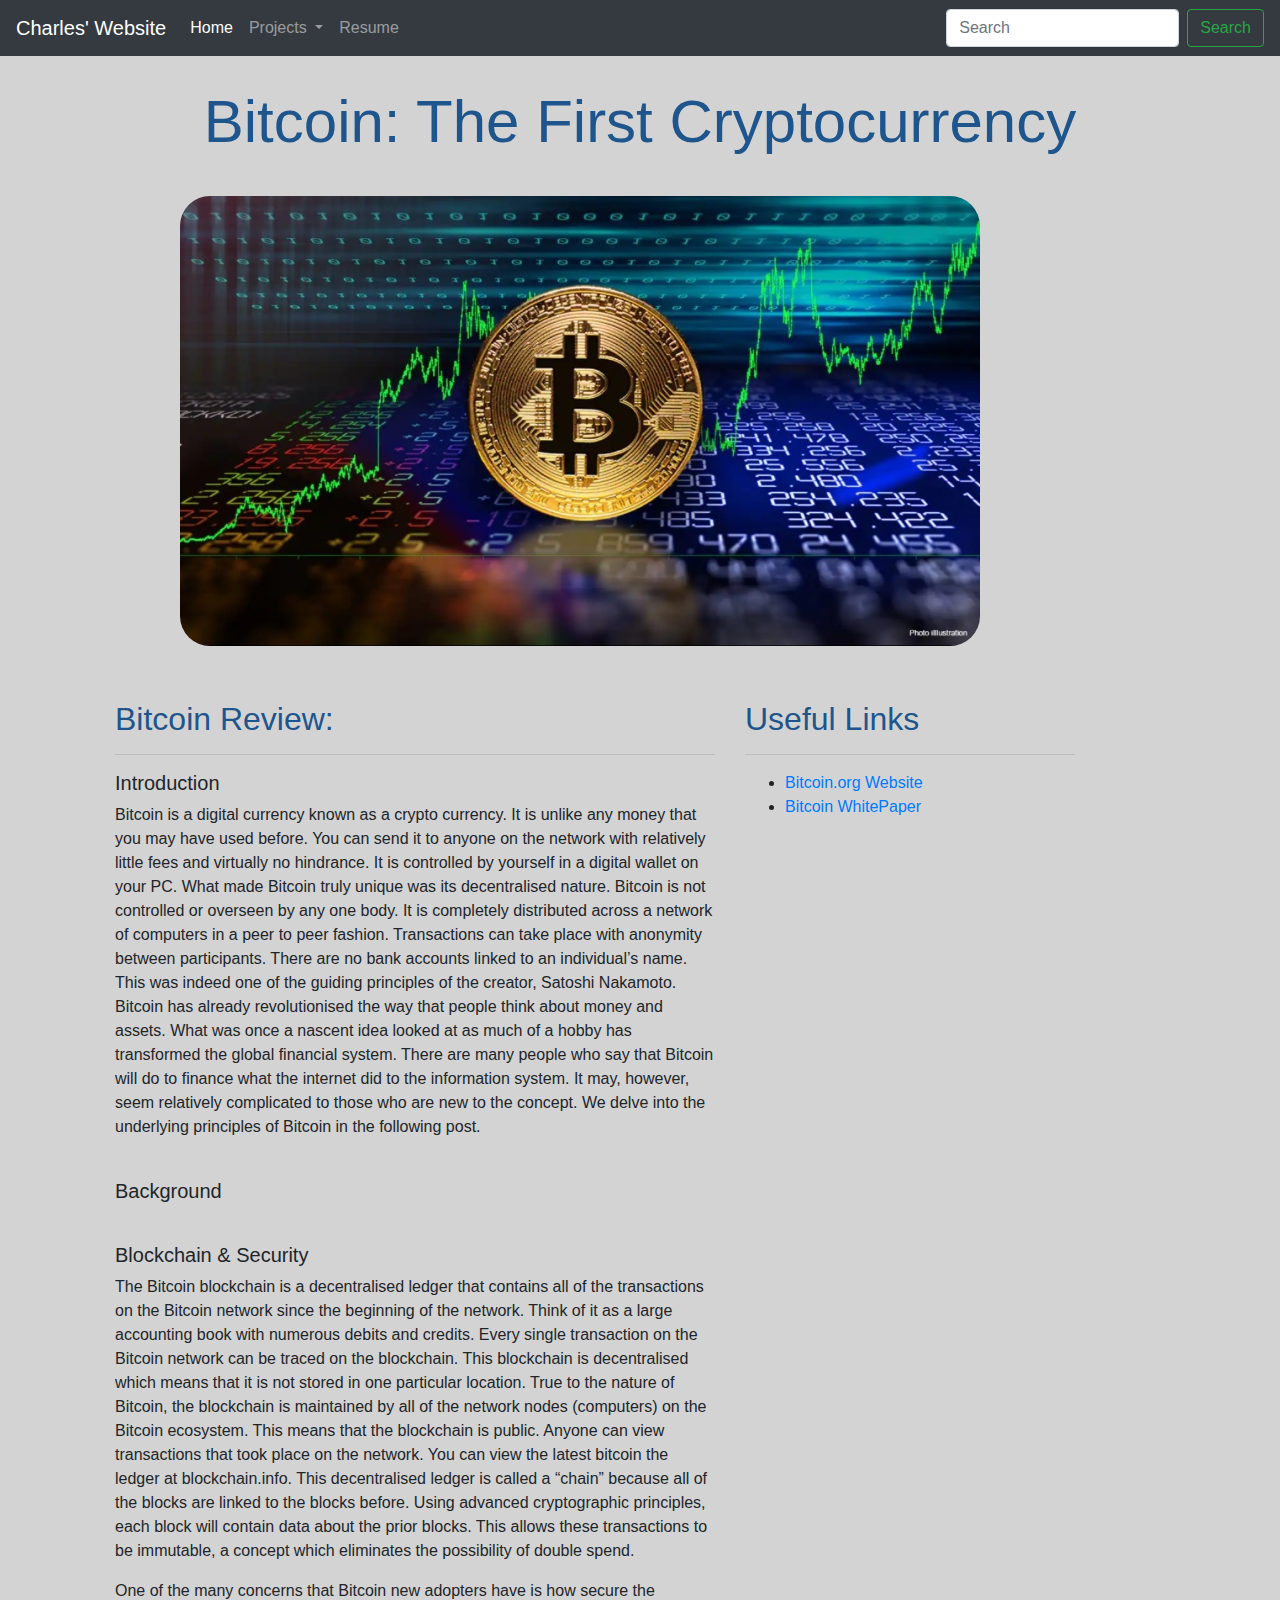
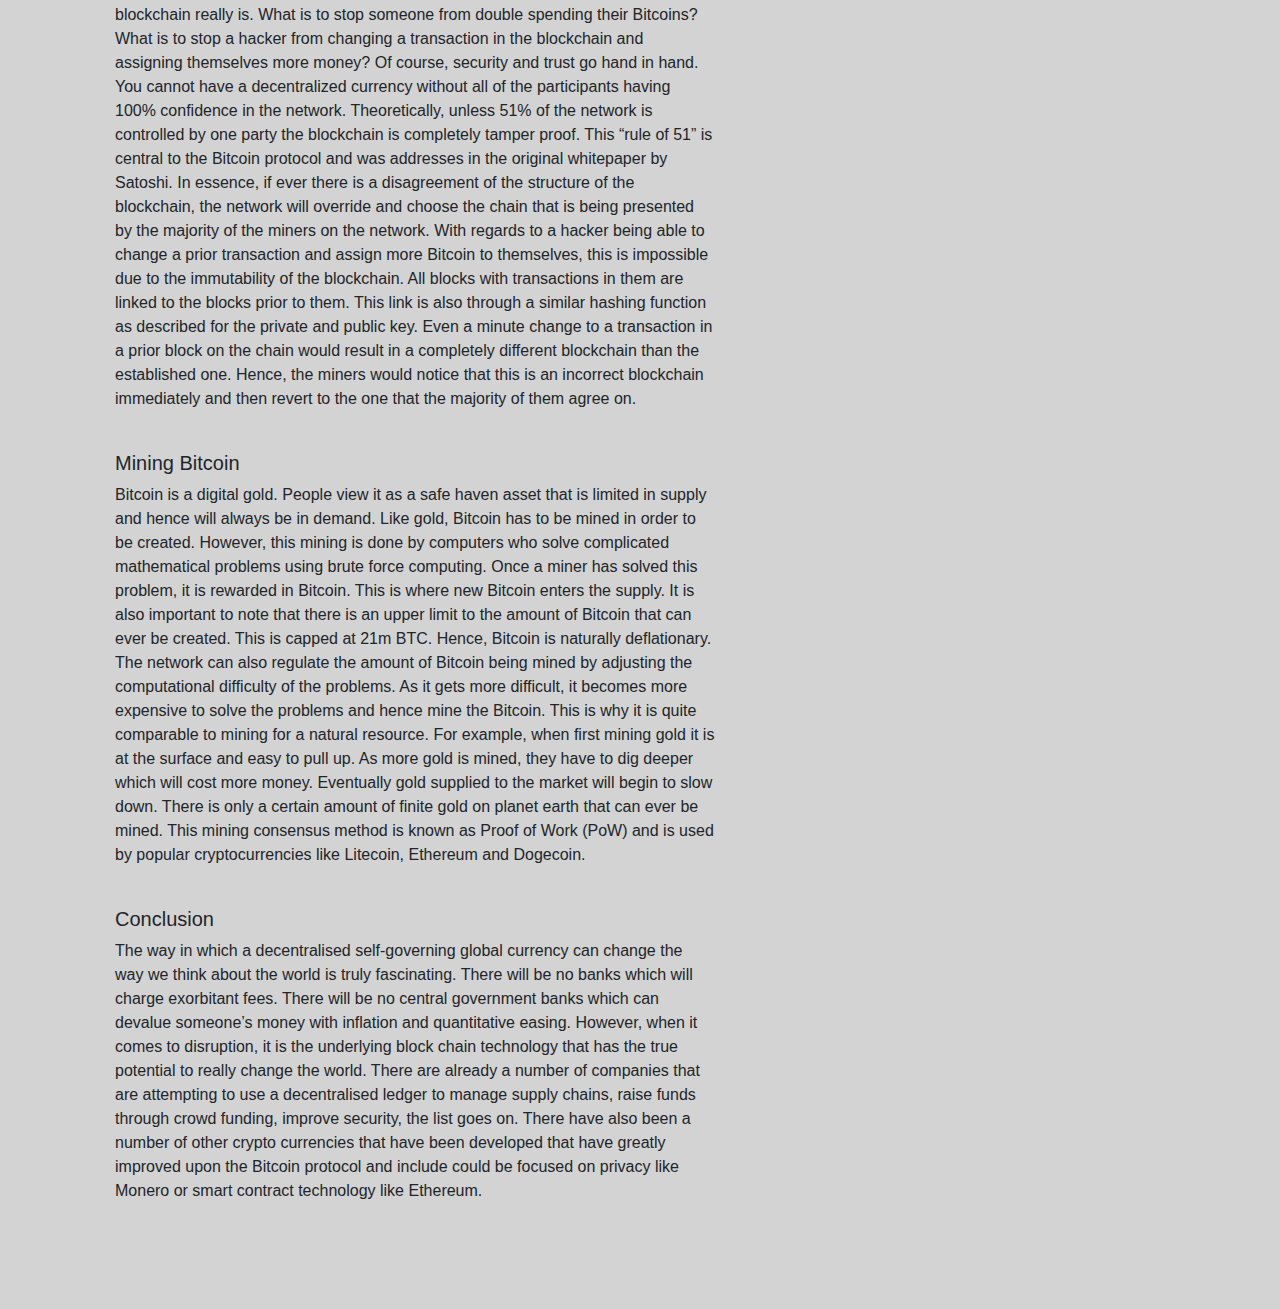
==== bitcoinanalysis.html @ 7e1b2098 "updated btc review" ====
<!--Main Page-->
<!DOCTYPE html>
<html lang = "en">
    <head>
        <title>Charles' Webpage</title>
        <link rel="stylesheet" href="https://stackpath.bootstrapcdn.com/bootstrap/4.3.1/css/bootstrap.min.css" integrity="sha384-ggOyR0iXCbMQv3Xipma34MD+dH/1fQ784/j6cY/iJTQUOhcWr7x9JvoRxT2MZw1T" crossorigin="anonymous">  <link rel="stylesheet" href="style.css">
        <meta name="viewport" content="width=device-width, initial-scale=1, shrink-to-fit=no">
        <script src="https://code.jquery.com/jquery-3.3.1.slim.min.js" integrity="sha384-q8i/X+965DzO0rT7abK41JStQIAqVgRVzpbzo5smXKp4YfRvH+8abtTE1Pi6jizo" crossorigin="anonymous"></script>
        <script src="https://cdnjs.cloudflare.com/ajax/libs/popper.js/1.14.7/umd/popper.min.js" integrity="sha384-UO2eT0CpHqdSJQ6hJty5KVphtPhzWj9WO1clHTMGa3JDZwrnQq4sF86dIHNDz0W1" crossorigin="anonymous"></script>
        <script src="https://stackpath.bootstrapcdn.com/bootstrap/4.3.1/js/bootstrap.min.js" integrity="sha384-JjSmVgyd0p3pXB1rRibZUAYoIIy6OrQ6VrjIEaFf/nJGzIxFDsf4x0xIM+B07jRM" crossorigin="anonymous"></script>
        <link rel="stylesheet" type="text/css" href="style.css">
    </head>
    <body>
        <nav class="navbar navbar-expand-lg navbar-dark bg-dark">
            <a class="navbar-brand" href="index.html">Charles' Website</a>
            <button class="navbar-toggler" type="button" data-toggle="collapse" data-target="#navbarSupportedContent" aria-controls="navbarSupportedContent" aria-expanded="false" aria-label="Toggle navigation">
              <span class="navbar-toggler-icon"></span>
            </button>      
            <div class="collapse navbar-collapse" id="navbarSupportedContent">
                <ul class="navbar-nav mr-auto">
                    <li class="nav-item active">
                        <a class="nav-link" href="index.html">Home <span class="sr-only">(current)</span></a>
                    </li>
                    <li class="nav-item dropdown">
                        <a class="nav-link dropdown-toggle" href="#" id="navbarDropdown" role="button" data-toggle="dropdown" aria-haspopup="true" aria-expanded="false">
                            Projects
                        </a>
                            <div class="dropdown-menu" aria-labelledby="navbarDropdown">
                                <a class="dropdown-item" href="#">Cryptocurrency Projects</a>
                                <div class="dropdown-item">-----------------------------------</div>
                                <a class="dropdown-item" href="bitcoinanalysis.html">Bitcoin (BTC) Review</a>
                                <a class="dropdown-item" href="ethereumanalysis.html">Ethereum (ETH) Review</a>
                                <a class="dropdown-item" href="polygonanalysis.html">Polygon (MATIC) Analysis</a>
                                <!-- <a class="dropdown-item" href="chainlinkanalysis.html">Chainlink (LINK) Review</a> -->
                                <a class="dropdown-item" href="vetanalysis.html">VeChain (VET) Review</a>
                                <a class="dropdown-item" href="ethereummining.html">Ethereum Mining How-To</a>
                                <a class="dropdown-item" href="heliumpresentation.html">Helium Network Mining Presentation</a>
                                <div class="dropdown-item">-----------------------------------</div>
                                <div class="dropdown-divider"></div>
                                <a class="dropdown-item" href="#">Data Analytics Projects</a>
                                <div class="dropdown-item">-----------------------------------</div>
                                <a class="dropdown-item" href="https://charlespbiggar.github.io/Weather_Web_Visualization_Dashboard/index.html">Weather Dashboard</a>
                                <a class="dropdown-item" href="#"> Pymaceuticals Dashboard</a>
                                <div class="dropdown-item">-----------------------------------</div>
                                <div class="dropdown-divider"></div>
                                <a class="dropdown-item" href="#">More coming soon!</a>
                            </div>
                    </li>
                    <li class="nav-item">
                        <a class="nav-link" href="resume.html">Resume</a>
                    </li>
                    <li class="nav-item">
                        <!-- <a class="nav-link disabled" href="#" tabindex="-1" aria-disabled="true">Still a work in progress!</a> -->
                    </li>
                </ul>
                <form class="form-inline my-2 my-lg-0">
                    <input class="form-control mr-sm-2" type="search" placeholder="Search" aria-label="Search">
                    <button class="btn btn-outline-success my-2 my-sm-0" type="submit">Search</button>
                </form>
            </div>
        </nav>
        <div class="container">
            <div class="row">
                <div class="col-12">
                    <h1>Bitcoin: The First Cryptocurrency</h1>
                </div>
            </div>
            <div class="row justify-content-center">
                <div class="col-lg-10">
                    <img class = "photo1" src="images/Bitcoin.jpg" alt="Image of CryptoCurrency" width='800' height='450'>
                </div>
            </div>
            <br/>
            <div class="row content">
                <div class="about-me col-lg-7">
                    <h2>Bitcoin Review:</h2>
                    <hr>
                    <h5>Introduction</h5>
                    <p>
                        Bitcoin is a digital currency known as a crypto currency. It is unlike any money that you may have used before. You can send it to anyone on the 
                        network with relatively little fees and virtually no hindrance. It is controlled by yourself in a digital wallet on your PC. What made Bitcoin 
                        truly unique was its decentralised nature. Bitcoin is not controlled or overseen by any one body. It is completely distributed across a network 
                        of computers in a peer to peer fashion. Transactions can take place with anonymity between participants. There are no bank accounts linked to an 
                        individual’s name. This was indeed one of the guiding principles of the creator, Satoshi Nakamoto. Bitcoin has already revolutionised the way that 
                        people think about money and assets. What was once a nascent idea looked at as much of a hobby has transformed the global financial system. There 
                        are many people who say that Bitcoin will do to finance what the internet did to the information system. It may, however, seem relatively complicated 
                        to those who are new to the concept. We delve into the underlying principles of Bitcoin in the following post. 
                    </p>
                    <br/>
                    <h5>Background</h5>
                    <p>
                       
                    </p>
                    <br/>
                    <h5>Blockchain & Security</h5>
                    <p>
                        The Bitcoin blockchain is a decentralised ledger that contains all of the transactions on the Bitcoin network since the beginning of the network. Think of it 
                        as a large accounting book with numerous debits and credits. Every single transaction on the Bitcoin network can be traced on the blockchain. This blockchain is 
                        decentralised which means that it is not stored in one particular location. True to the nature of Bitcoin, the blockchain is maintained by all of the network nodes 
                        (computers) on the Bitcoin ecosystem. This means that the blockchain is public. Anyone can view transactions that took place on the network. You can view the latest 
                        bitcoin the ledger at blockchain.info. This decentralised ledger is called a “chain” because all of the blocks are linked to the blocks before. Using advanced 
                        cryptographic principles, each block will contain data about the prior blocks. This allows these transactions to be immutable, a concept which eliminates the 
                        possibility of double spend. 
                    </p>
                    <p>
                        One of the many concerns that Bitcoin new adopters have is how secure the blockchain really is. What is to stop someone from double spending their Bitcoins? What 
                        is to stop a hacker from changing a transaction in the blockchain and assigning themselves more money? Of course, security and trust go hand in hand. You cannot 
                        have a decentralized currency without all of the participants having 100% confidence in the network. Theoretically, unless 51% of the network is controlled by one 
                        party the blockchain is completely tamper proof. This “rule of 51” is central to the Bitcoin protocol and was addresses in the original whitepaper by Satoshi. In 
                        essence, if ever there is a disagreement of the structure of the blockchain, the network will override and choose the chain that is being presented by the majority 
                        of the miners on the network. With regards to a hacker being able to change a prior transaction and assign more Bitcoin to themselves, this is impossible due to the 
                        immutability of the blockchain. All blocks with transactions in them are linked to the blocks prior to them. This link is also through a similar hashing function as 
                        described for the private and public key. Even a minute change to a transaction in a prior block on the chain would result in a completely different blockchain than 
                        the established one. Hence, the miners would notice that this is an incorrect blockchain immediately and then revert to the one that the majority of them agree on.
                    </p>
                    <br/>
                    <h5>Mining Bitcoin</h5>
                    <p>
                        Bitcoin is a digital gold. People view it as a safe haven asset that is limited in supply and hence will always be in demand. Like gold, Bitcoin has to be mined in 
                        order to be created. However, this mining is done by computers who solve complicated mathematical problems using brute force computing. Once a miner has solved this 
                        problem, it is rewarded in Bitcoin. This is where new Bitcoin enters the supply. It is also important to note that there is an upper limit to the amount of Bitcoin 
                        that can ever be created. This is capped at 21m BTC. Hence, Bitcoin is naturally deflationary. The network can also regulate the amount of Bitcoin being mined by 
                        adjusting the computational difficulty of the problems. As it gets more difficult, it becomes more expensive to solve the problems and hence mine the Bitcoin. This 
                        is why it is quite comparable to mining for a natural resource. For example, when first mining gold it is at the surface and easy to pull up. As more gold is mined, 
                        they have to dig deeper which will cost more money. Eventually gold supplied to the market will begin to slow down. There is only a certain amount of finite gold on 
                        planet earth that can ever be mined. This mining consensus method is known as Proof of Work (PoW) and is used by popular cryptocurrencies like Litecoin, Ethereum and Dogecoin. 
                    </p>
                    <br/>
                    <h5>Conclusion</h5>
                    <p>
                        The way in which a decentralised self-governing global currency can change the way we think about the world is truly fascinating. There will be no banks 
                        which will charge exorbitant fees. There will be no central government banks which can devalue someone’s money with inflation and quantitative easing. 
                        However, when it comes to disruption, it is the underlying block chain technology that has the true potential to really change the world. There are already 
                        a number of companies that are attempting to use a decentralised ledger to manage supply chains, raise funds through crowd funding, improve security, the 
                        list goes on. There have also been a number of other crypto currencies that have been developed that have greatly improved upon the Bitcoin protocol and 
                        include could be focused on privacy like Monero or smart contract technology like Ethereum.
                    </p>
                </div>
                <div class="links col-lg-4">
                    <h2>Useful Links</h2>
                    <hr>
                    <ul>
                        <li><a href="https://bitcoin.org/en/" target="_blank">Bitcoin.org Website</a></li>
                        <li><a href="https://bitcoin.org/en/bitcoin-paper" target="_blank">Bitcoin WhitePaper</a></li>
                    </ul>
                </div>
            </div>
        </div>  
    </body>
</html>
---- style.css ----
/*External CSS Stylesheet
*/

body {
    background-color: lightgray;
}

h1 {
    font-size: 60px;
    text-align: center;
    /* text-decoration: underline; */
    background-color: lightgray;
    color: #1e558d;
    padding-top: 30px;
    padding-bottom: 30px;
    border-radius: 20px;
}
h2 {
    color: #1e558d; 
}

h3 {
    font-size: 60px;
    text-align: center;
    /* text-decoration: underline; */
    background-color: lightgray;
    color: #1e558d;
    padding-top: 30px;
    padding-bottom: 30px;
    border-radius: 20px;
}

.content {
    background-color: lightgray;
    padding-top: 30px;
    padding-bottom: 30px;
    padding-left: 30px;
    padding-right: 30px;
    border-radius: 30px;
    margin-bottom: 60px;
}

.photo1 {
    border-radius: 30px;
    border-color: lightgray;
}
---- style.css ----
/*External CSS Stylesheet
*/

body {
    background-color: lightgray;
}

h1 {
    font-size: 60px;
    text-align: center;
    /* text-decoration: underline; */
    background-color: lightgray;
    color: #1e558d;
    padding-top: 30px;
    padding-bottom: 30px;
    border-radius: 20px;
}
h2 {
    color: #1e558d; 
}

h3 {
    font-size: 60px;
    text-align: center;
    /* text-decoration: underline; */
    background-color: lightgray;
    color: #1e558d;
    padding-top: 30px;
    padding-bottom: 30px;
    border-radius: 20px;
}

.content {
    background-color: lightgray;
    padding-top: 30px;
    padding-bottom: 30px;
    padding-left: 30px;
    padding-right: 30px;
    border-radius: 30px;
    margin-bottom: 60px;
}

.photo1 {
    border-radius: 30px;
    border-color: lightgray;
}
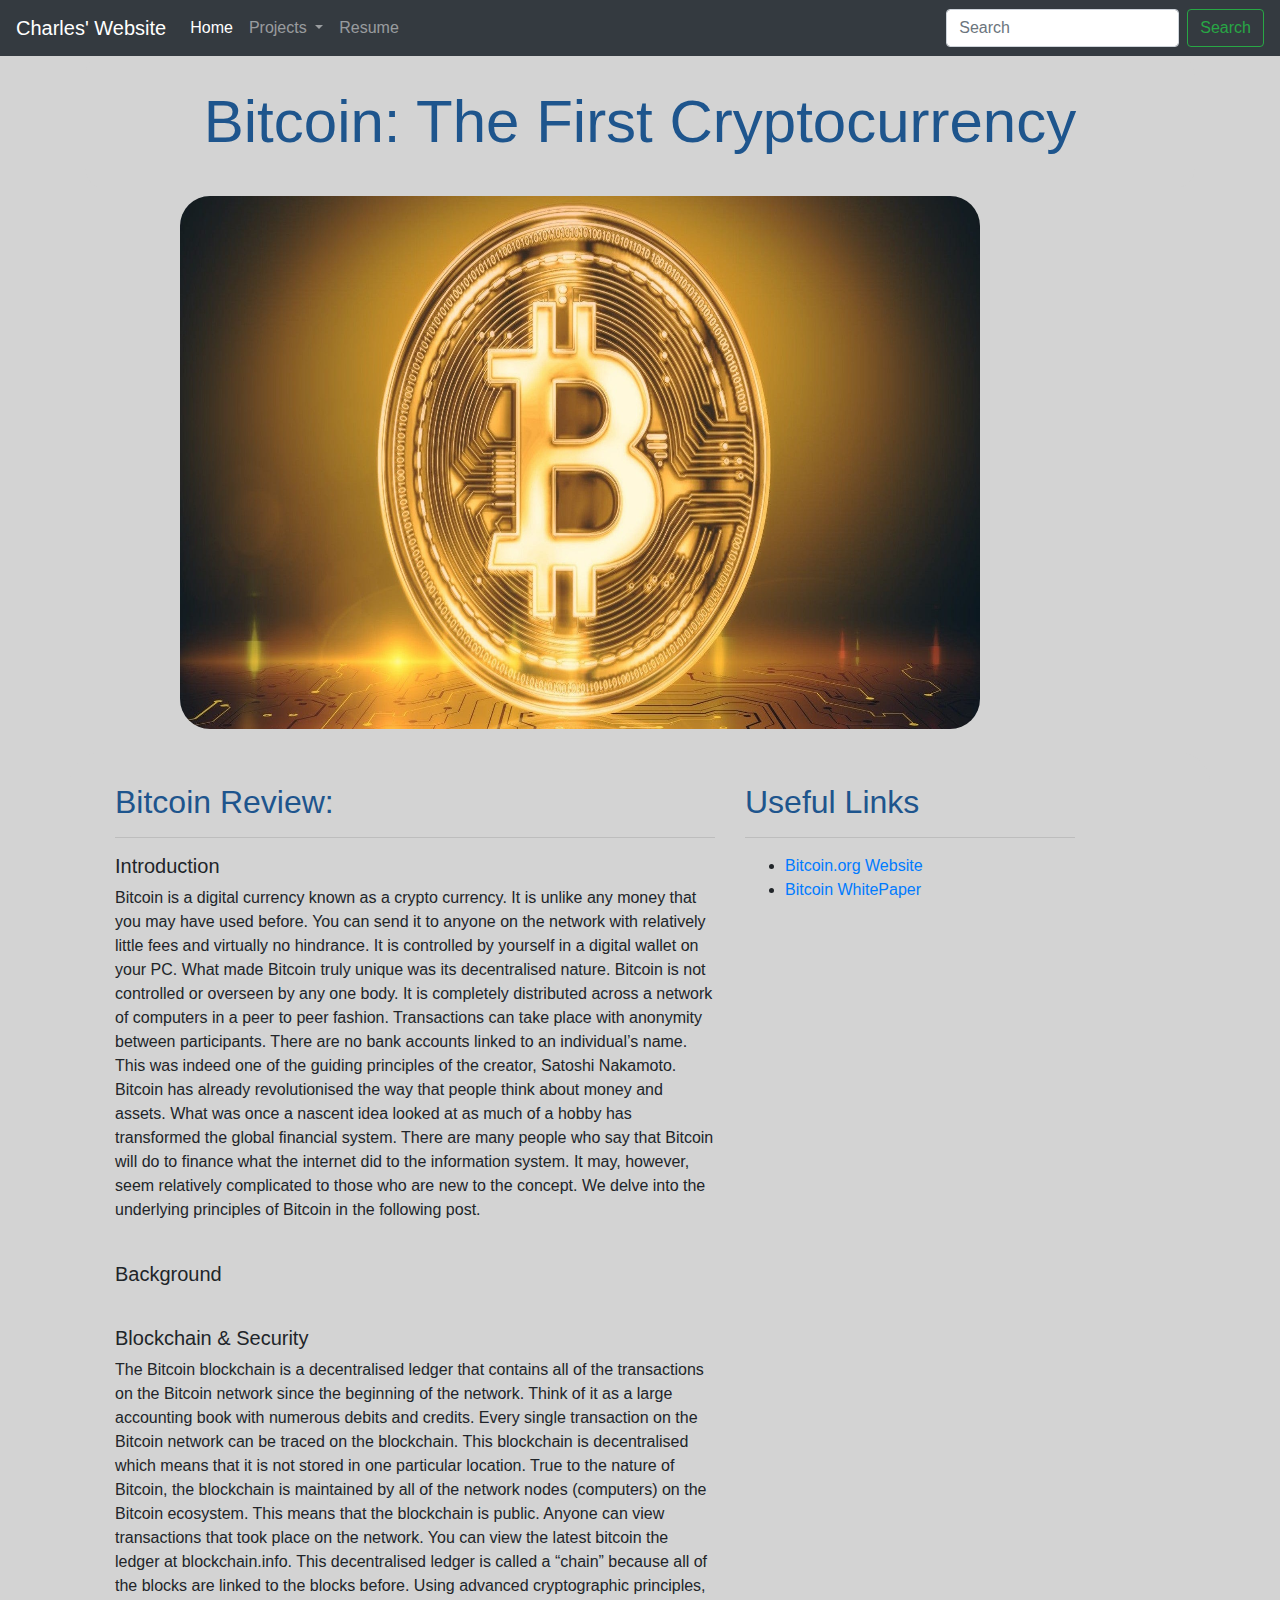
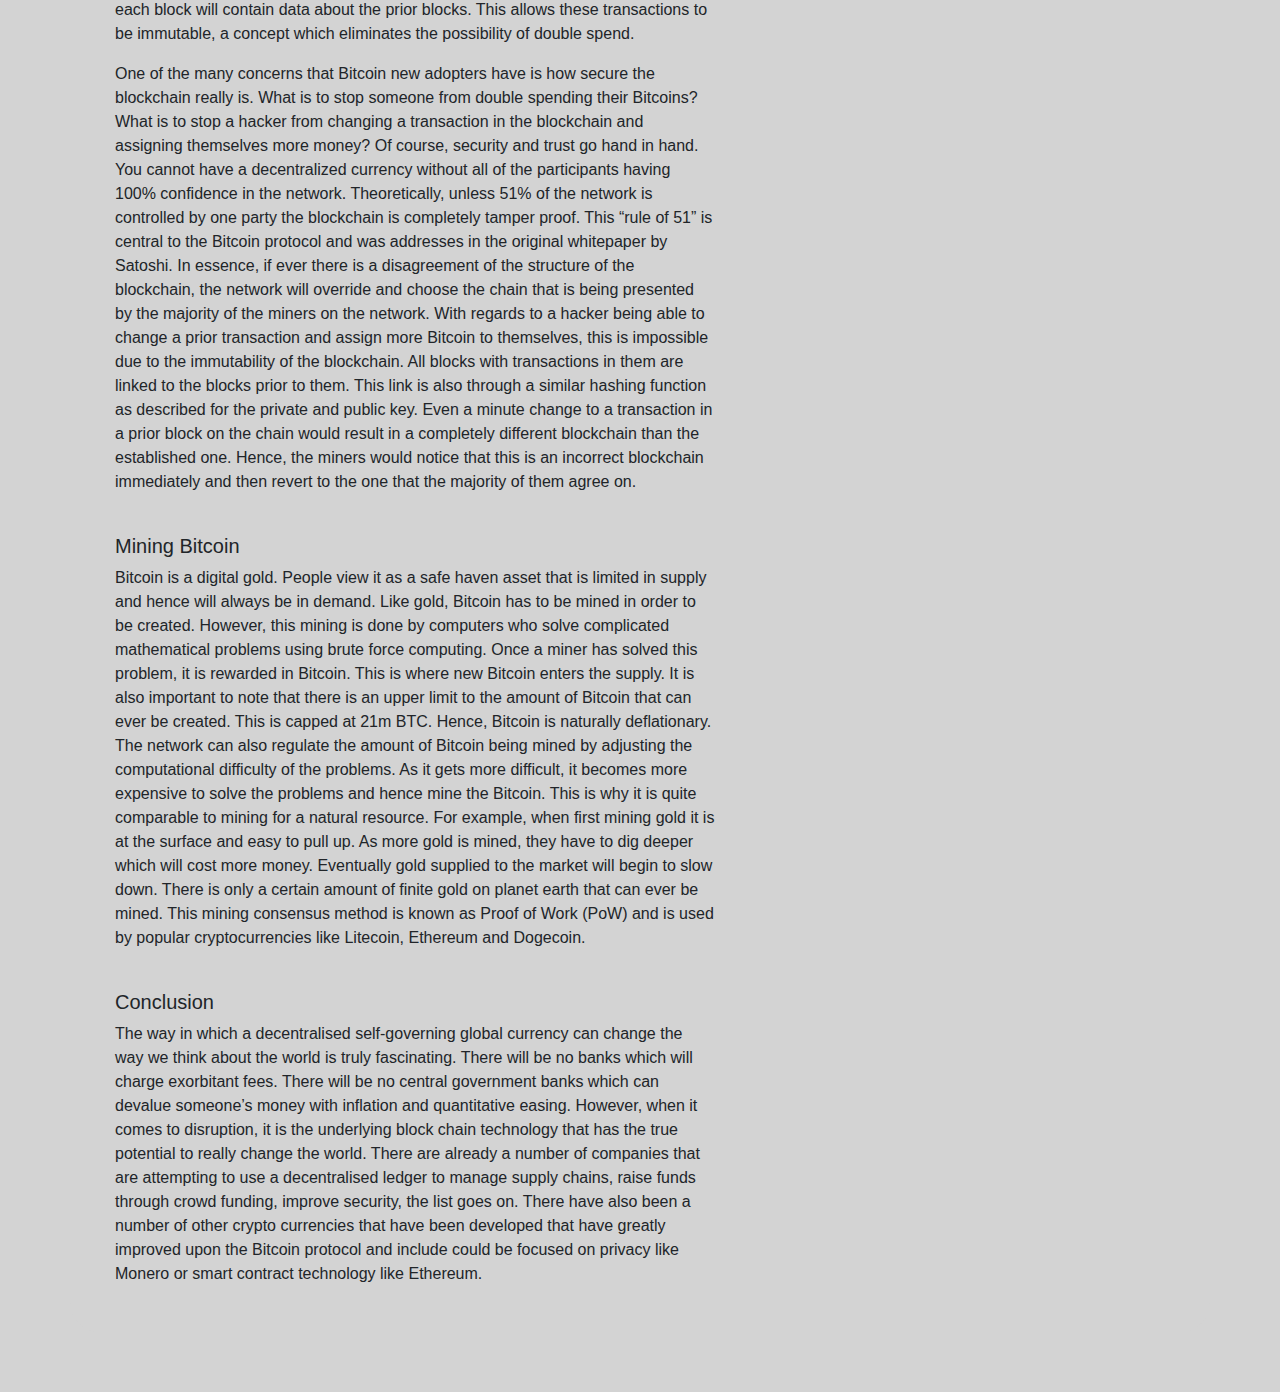
==== commit 82674782: "updating btc image and scale" ====
--- a/bitcoinanalysis.html
+++ b/bitcoinanalysis.html
@@ -67,7 +67,7 @@
             </div>
             <div class="row justify-content-center">
                 <div class="col-lg-10">
-                    <img class = "photo1" src="images/Bitcoin.jpg" alt="Image of CryptoCurrency" width='800' height='450'>
+                    <img class = "photo1" src="images/bitcoin1.jpg" alt="Image of CryptoCurrency" width='800' height='533'>
                 </div>
             </div>
             <br/>
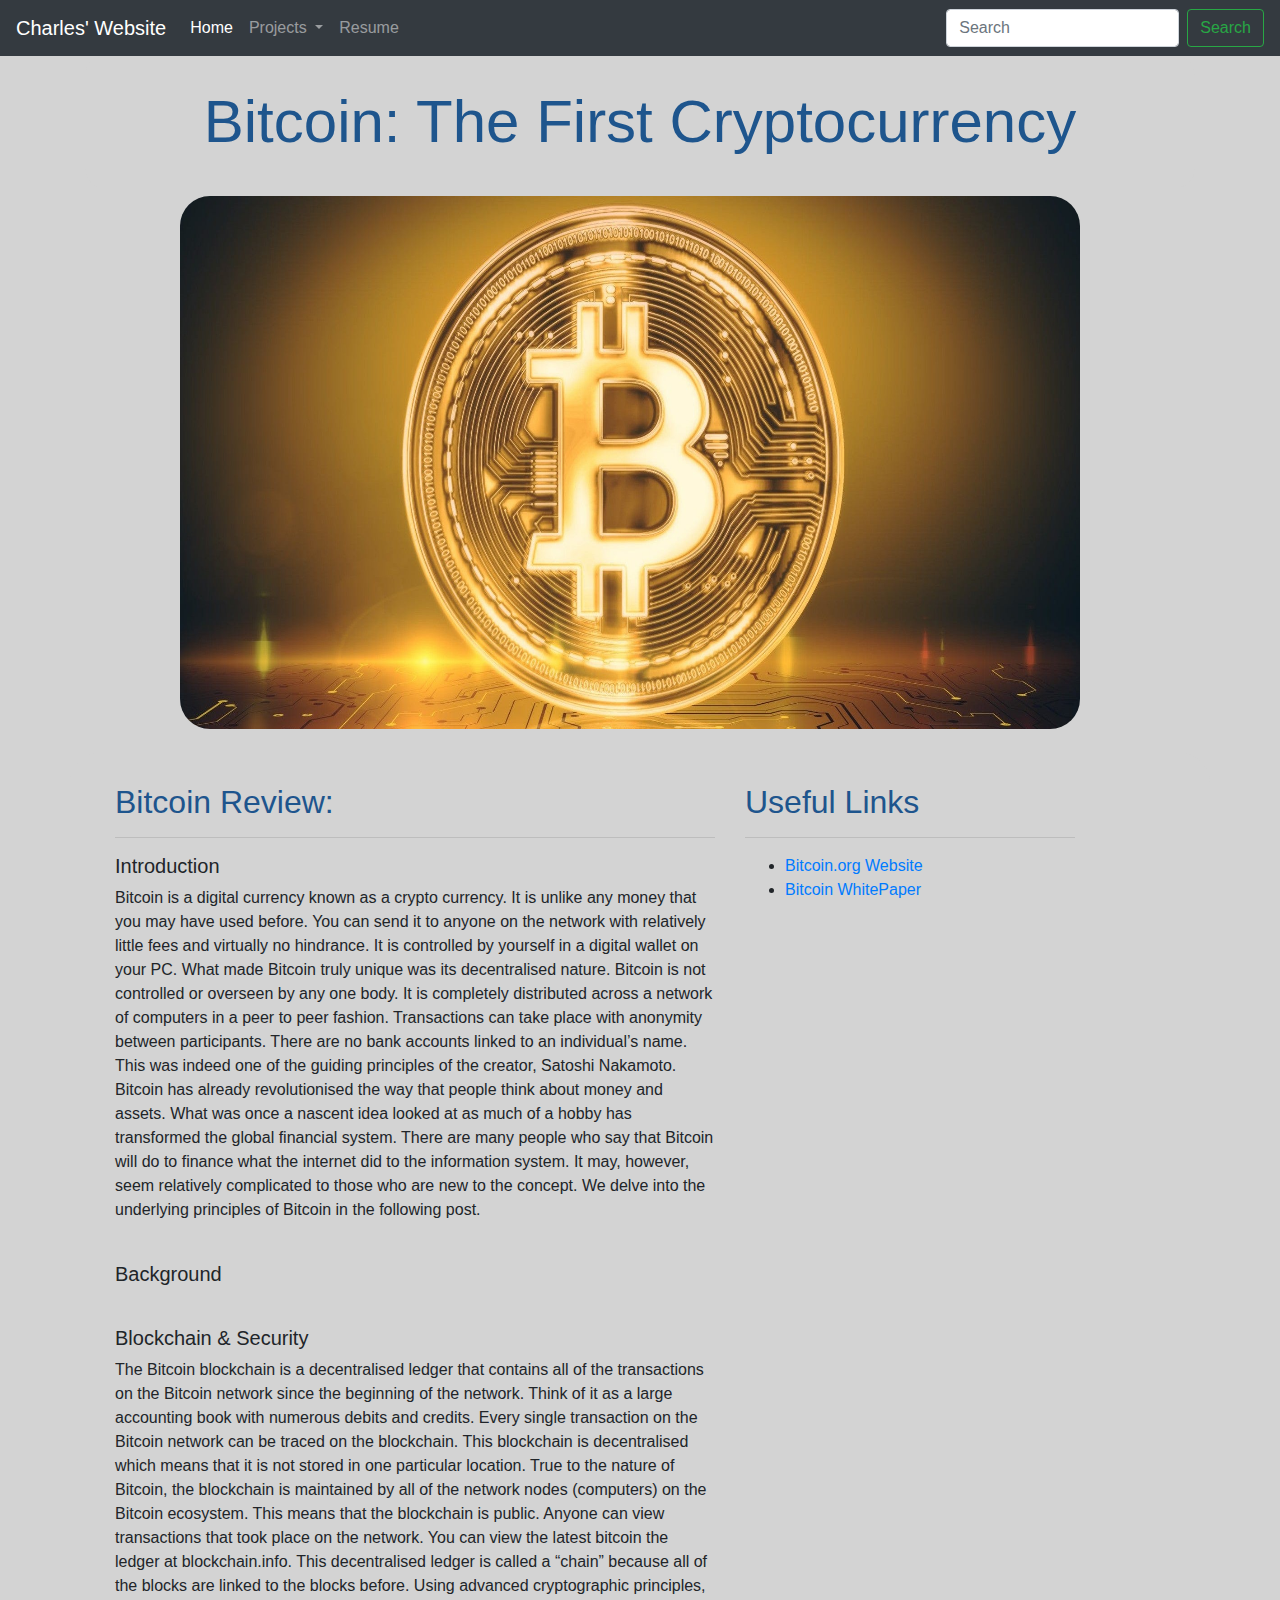
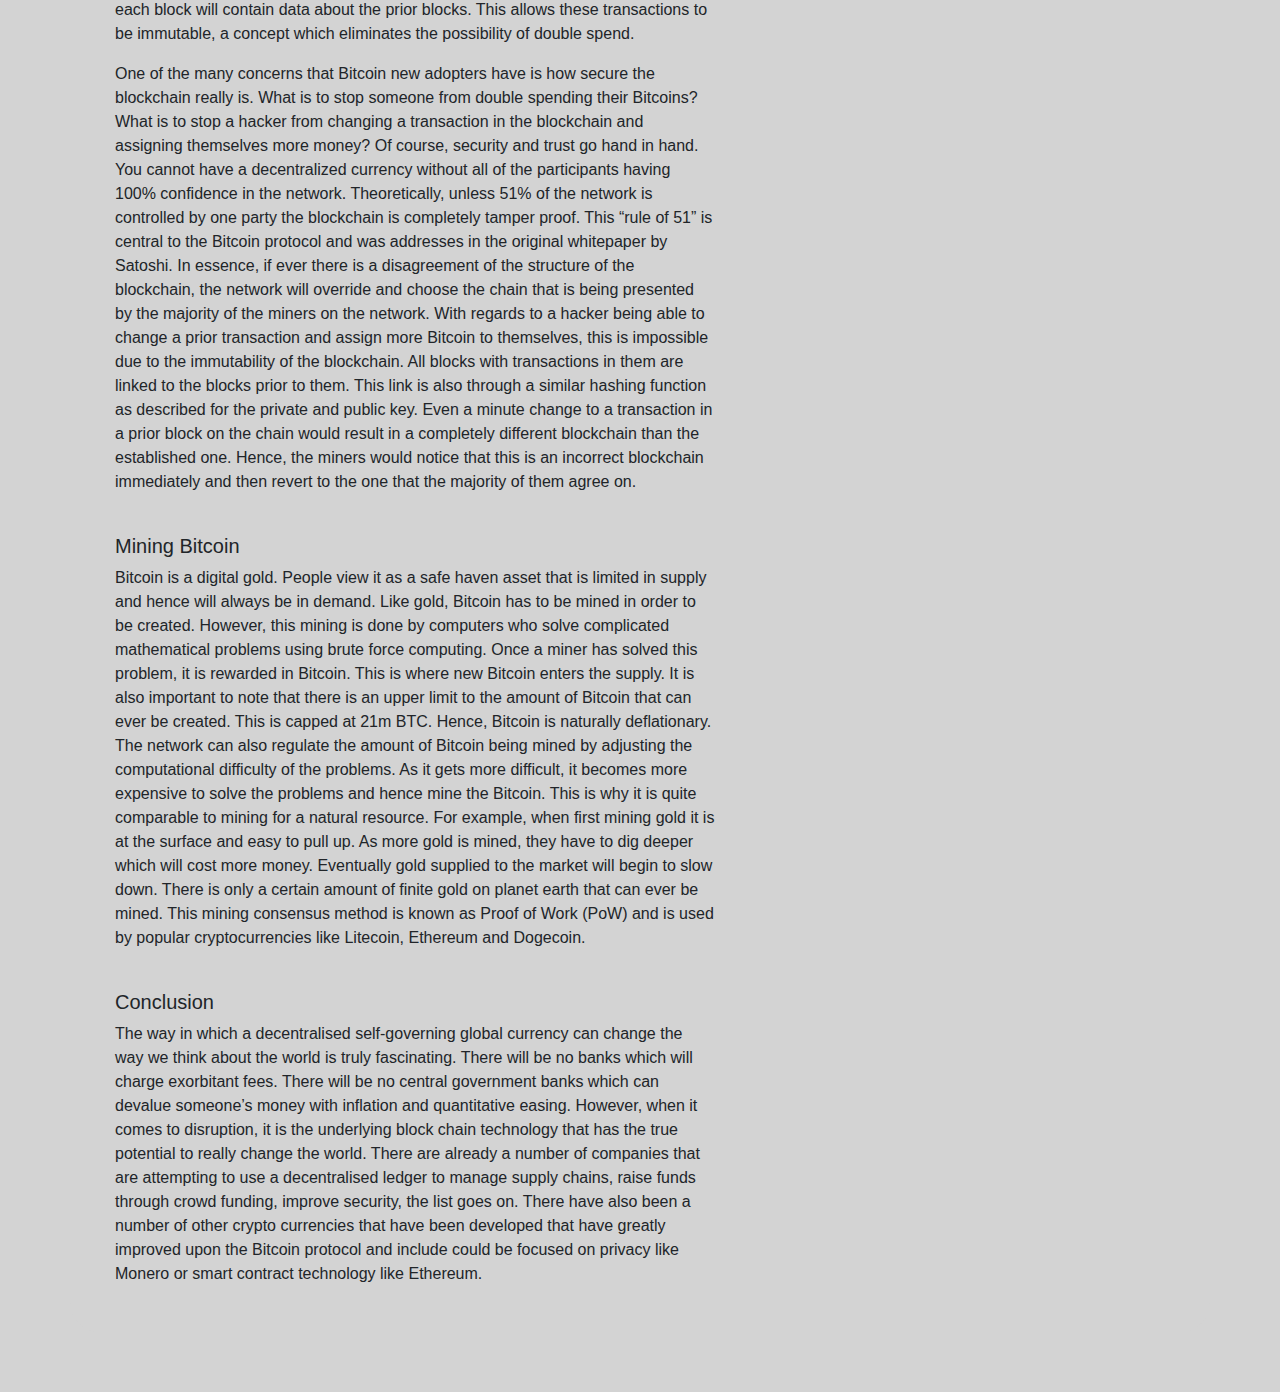
==== commit e6acebb9: "resize image" ====
--- a/bitcoinanalysis.html
+++ b/bitcoinanalysis.html
@@ -67,7 +67,7 @@
             </div>
             <div class="row justify-content-center">
                 <div class="col-lg-10">
-                    <img class = "photo1" src="images/bitcoin1.jpg" alt="Image of CryptoCurrency" width='800' height='533'>
+                    <img class = "photo1" src="images/bitcoin1.jpg" alt="Image of CryptoCurrency" width='900' height='533'>
                 </div>
             </div>
             <br/>
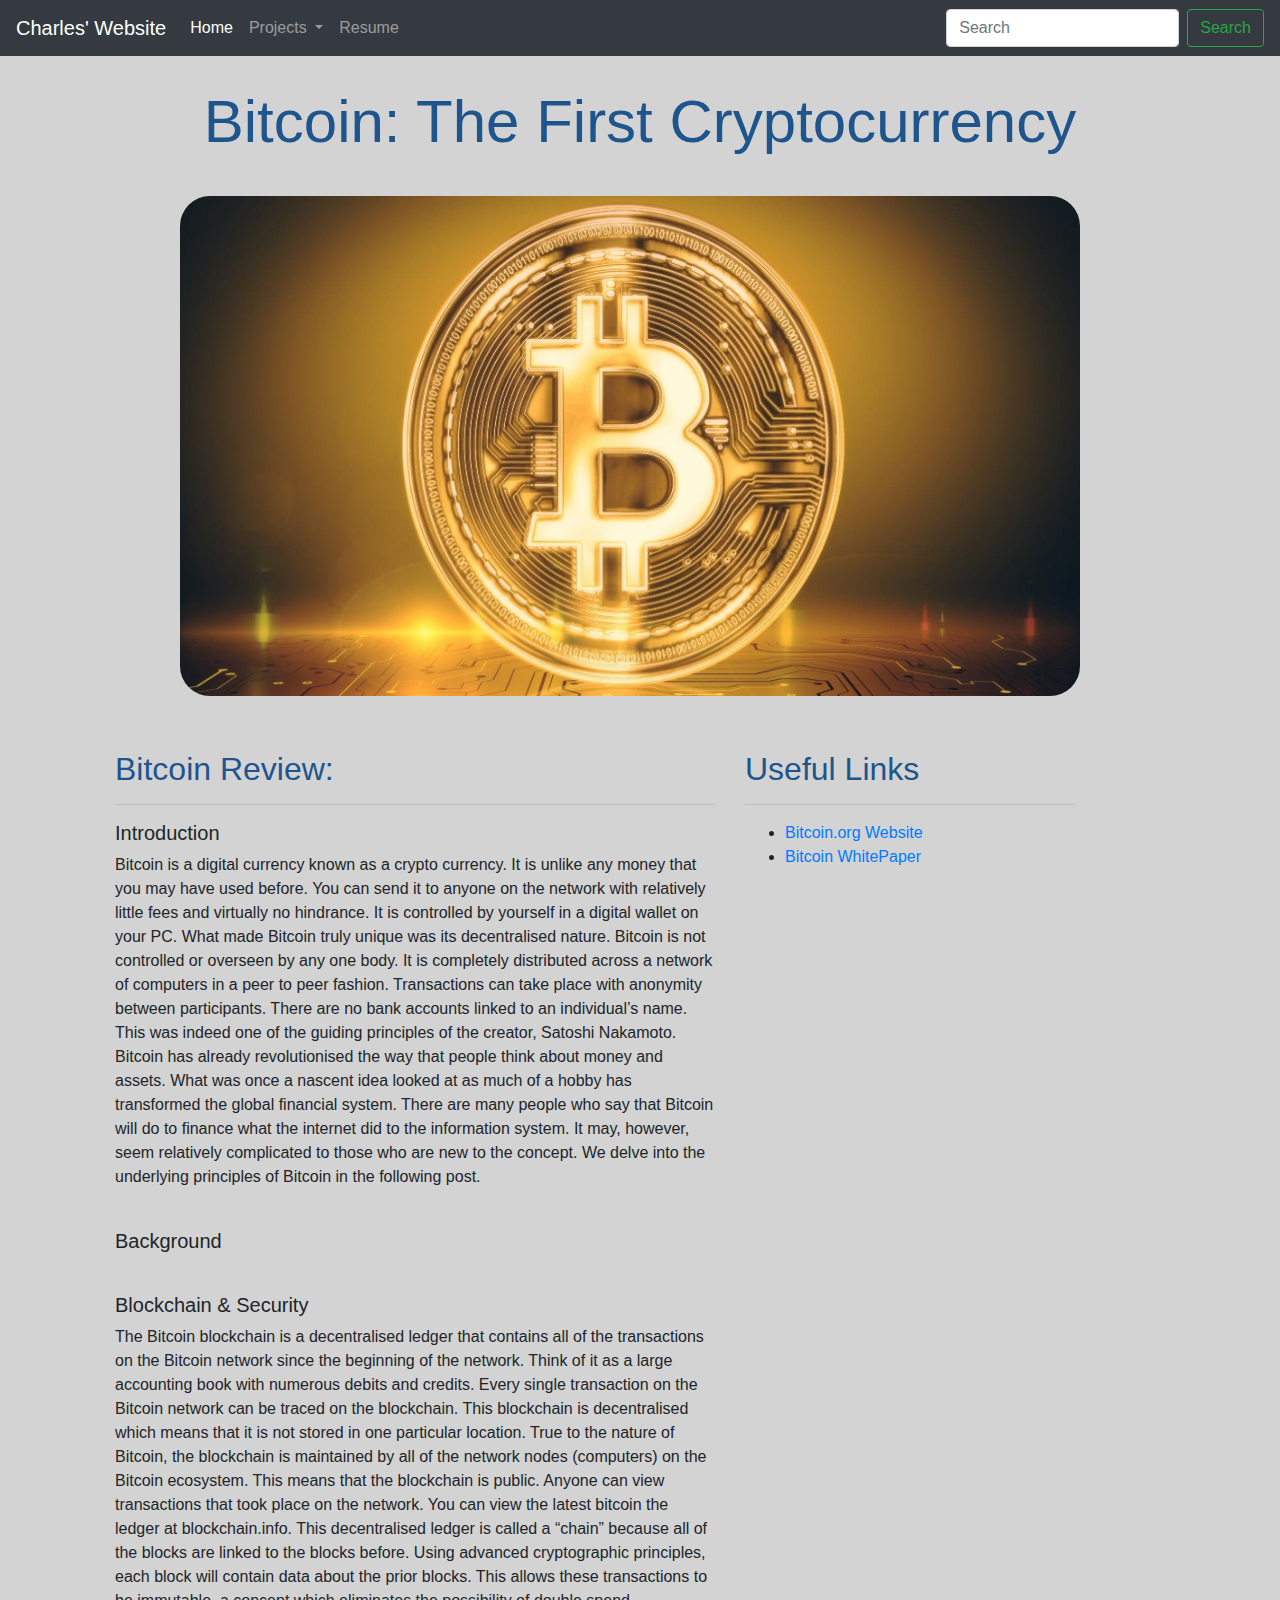
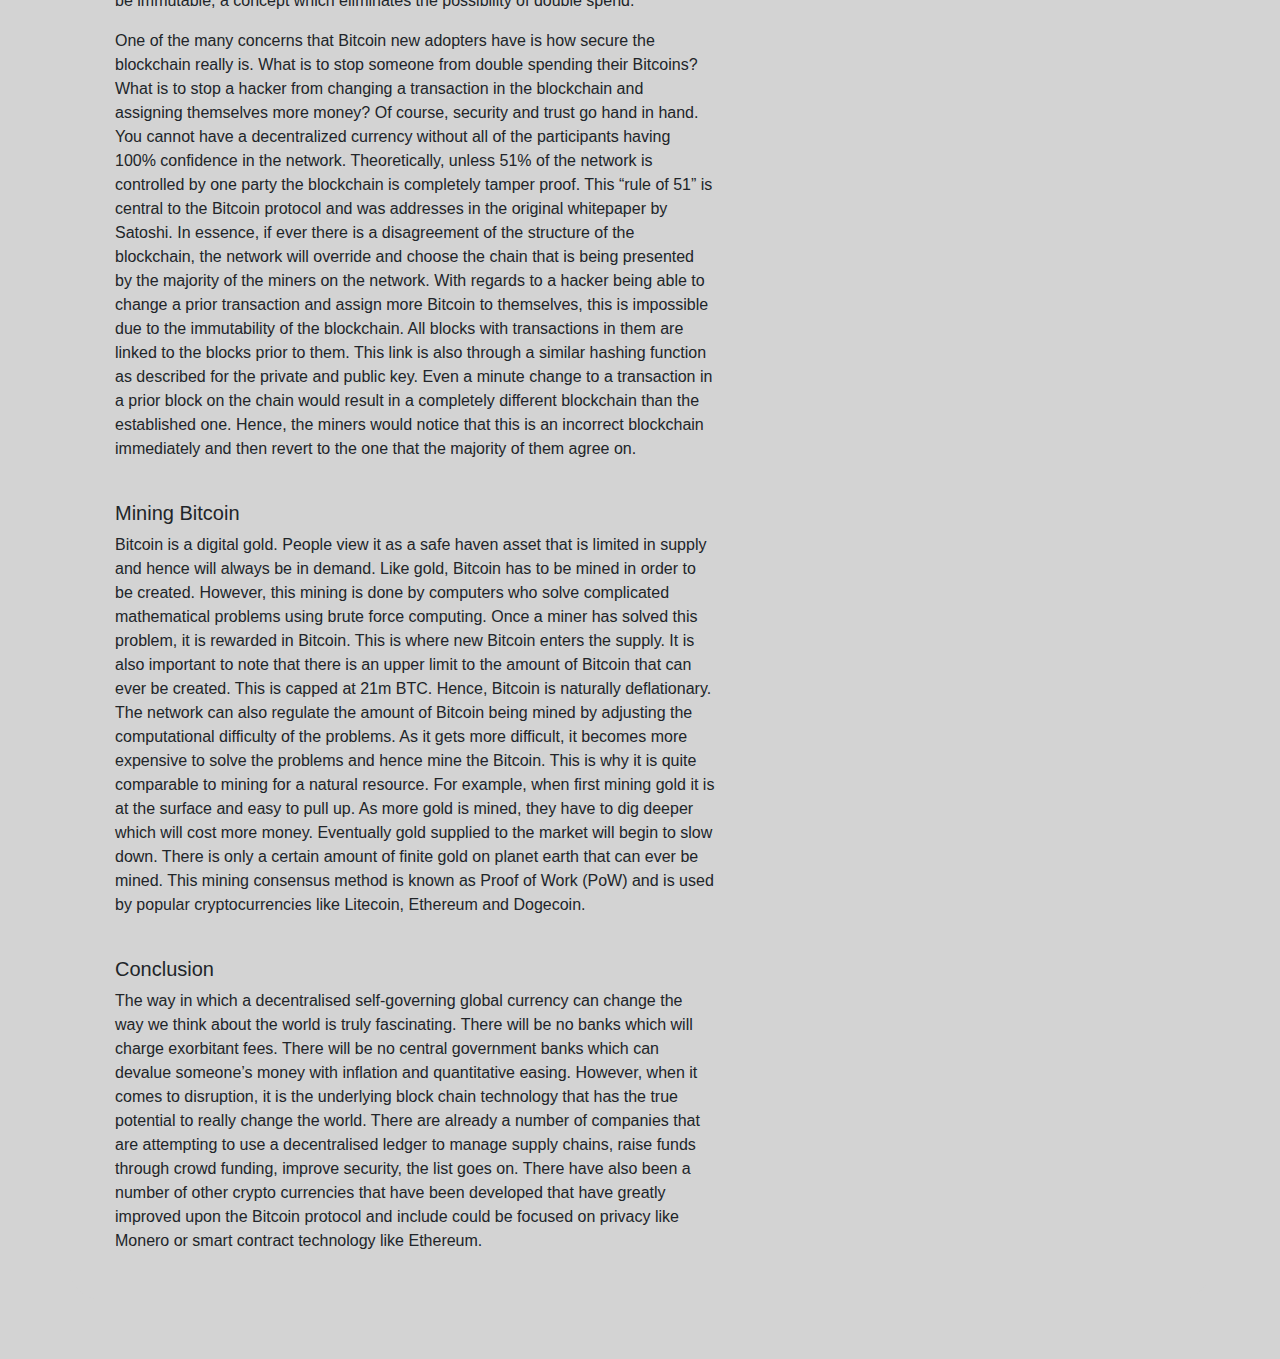
==== commit 06344e3b: "2nd resize" ====
--- a/bitcoinanalysis.html
+++ b/bitcoinanalysis.html
@@ -67,7 +67,7 @@
             </div>
             <div class="row justify-content-center">
                 <div class="col-lg-10">
-                    <img class = "photo1" src="images/bitcoin1.jpg" alt="Image of CryptoCurrency" width='900' height='533'>
+                    <img class = "photo1" src="images/bitcoin1.jpg" alt="Image of CryptoCurrency" width='900' height='500'>
                 </div>
             </div>
             <br/>
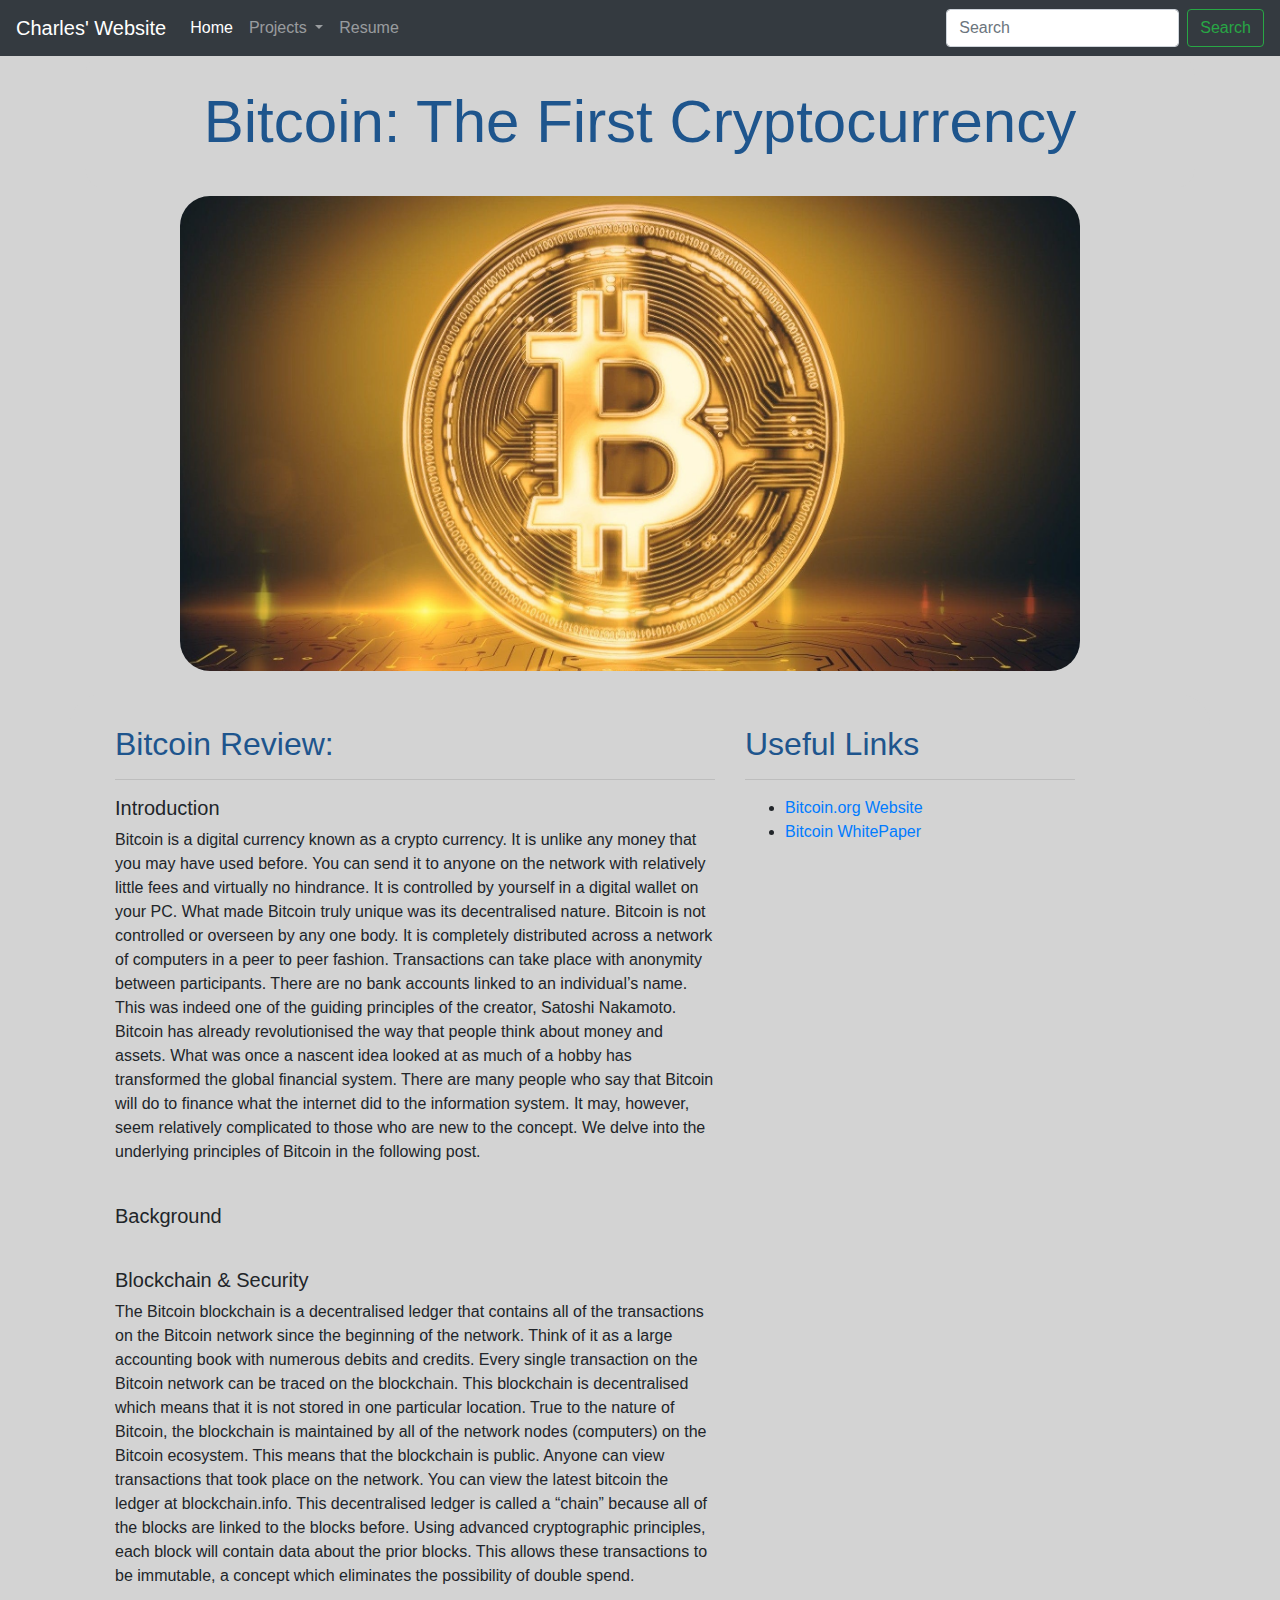
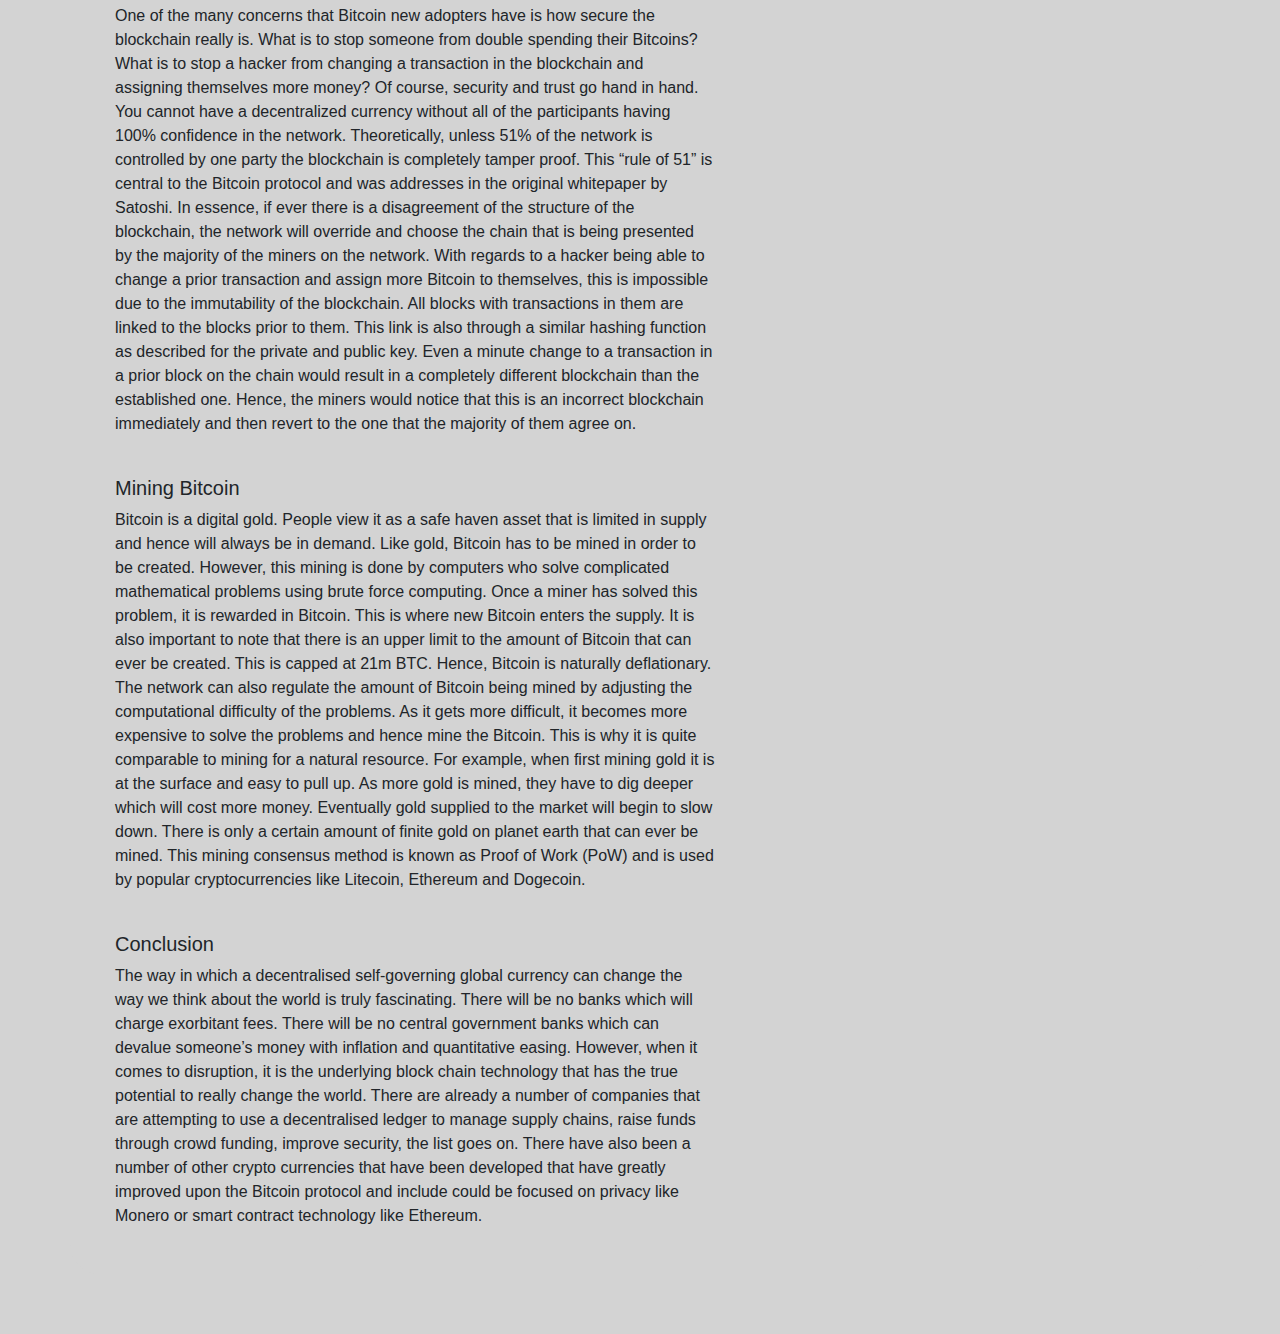
==== commit a214abc1: "final resize" ====
--- a/bitcoinanalysis.html
+++ b/bitcoinanalysis.html
@@ -67,7 +67,7 @@
             </div>
             <div class="row justify-content-center">
                 <div class="col-lg-10">
-                    <img class = "photo1" src="images/bitcoin1.jpg" alt="Image of CryptoCurrency" width='900' height='500'>
+                    <img class = "photo1" src="images/bitcoin1.jpg" alt="Image of CryptoCurrency" width='900' height='475'>
                 </div>
             </div>
             <br/>
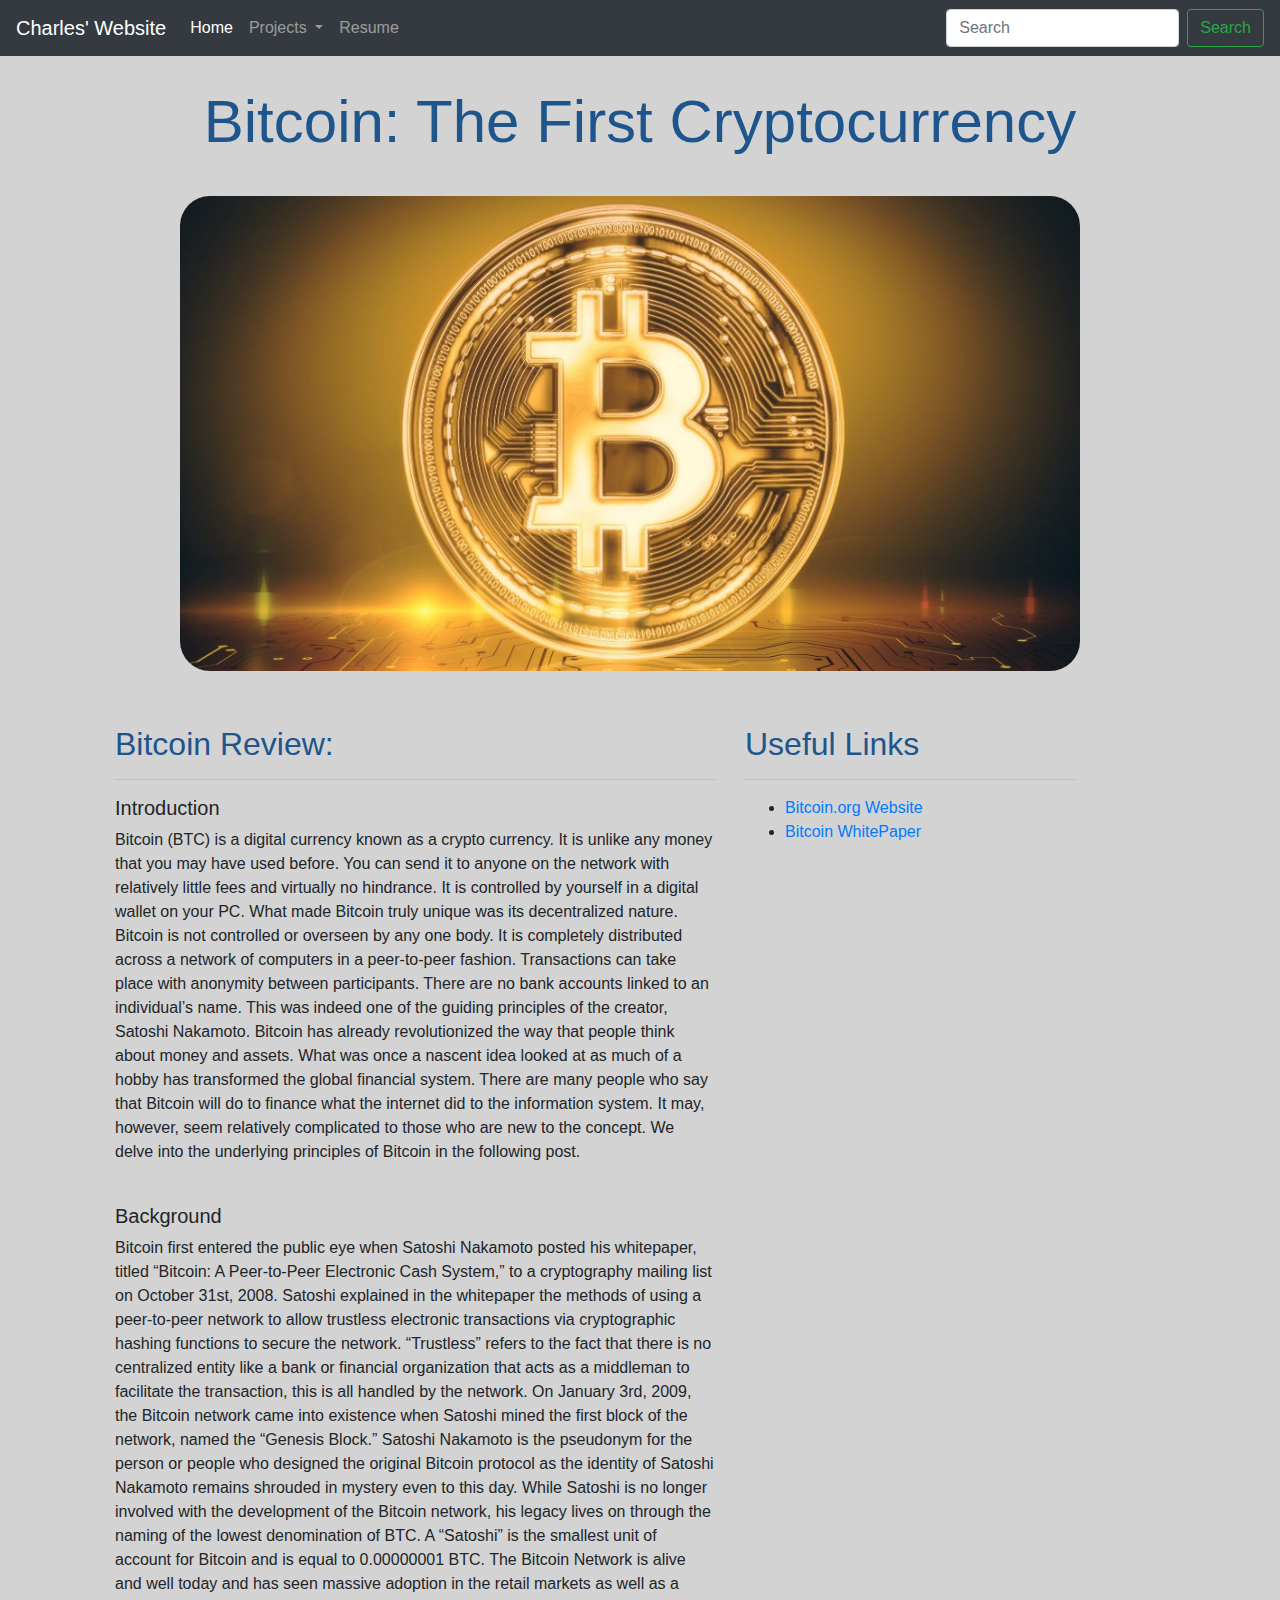
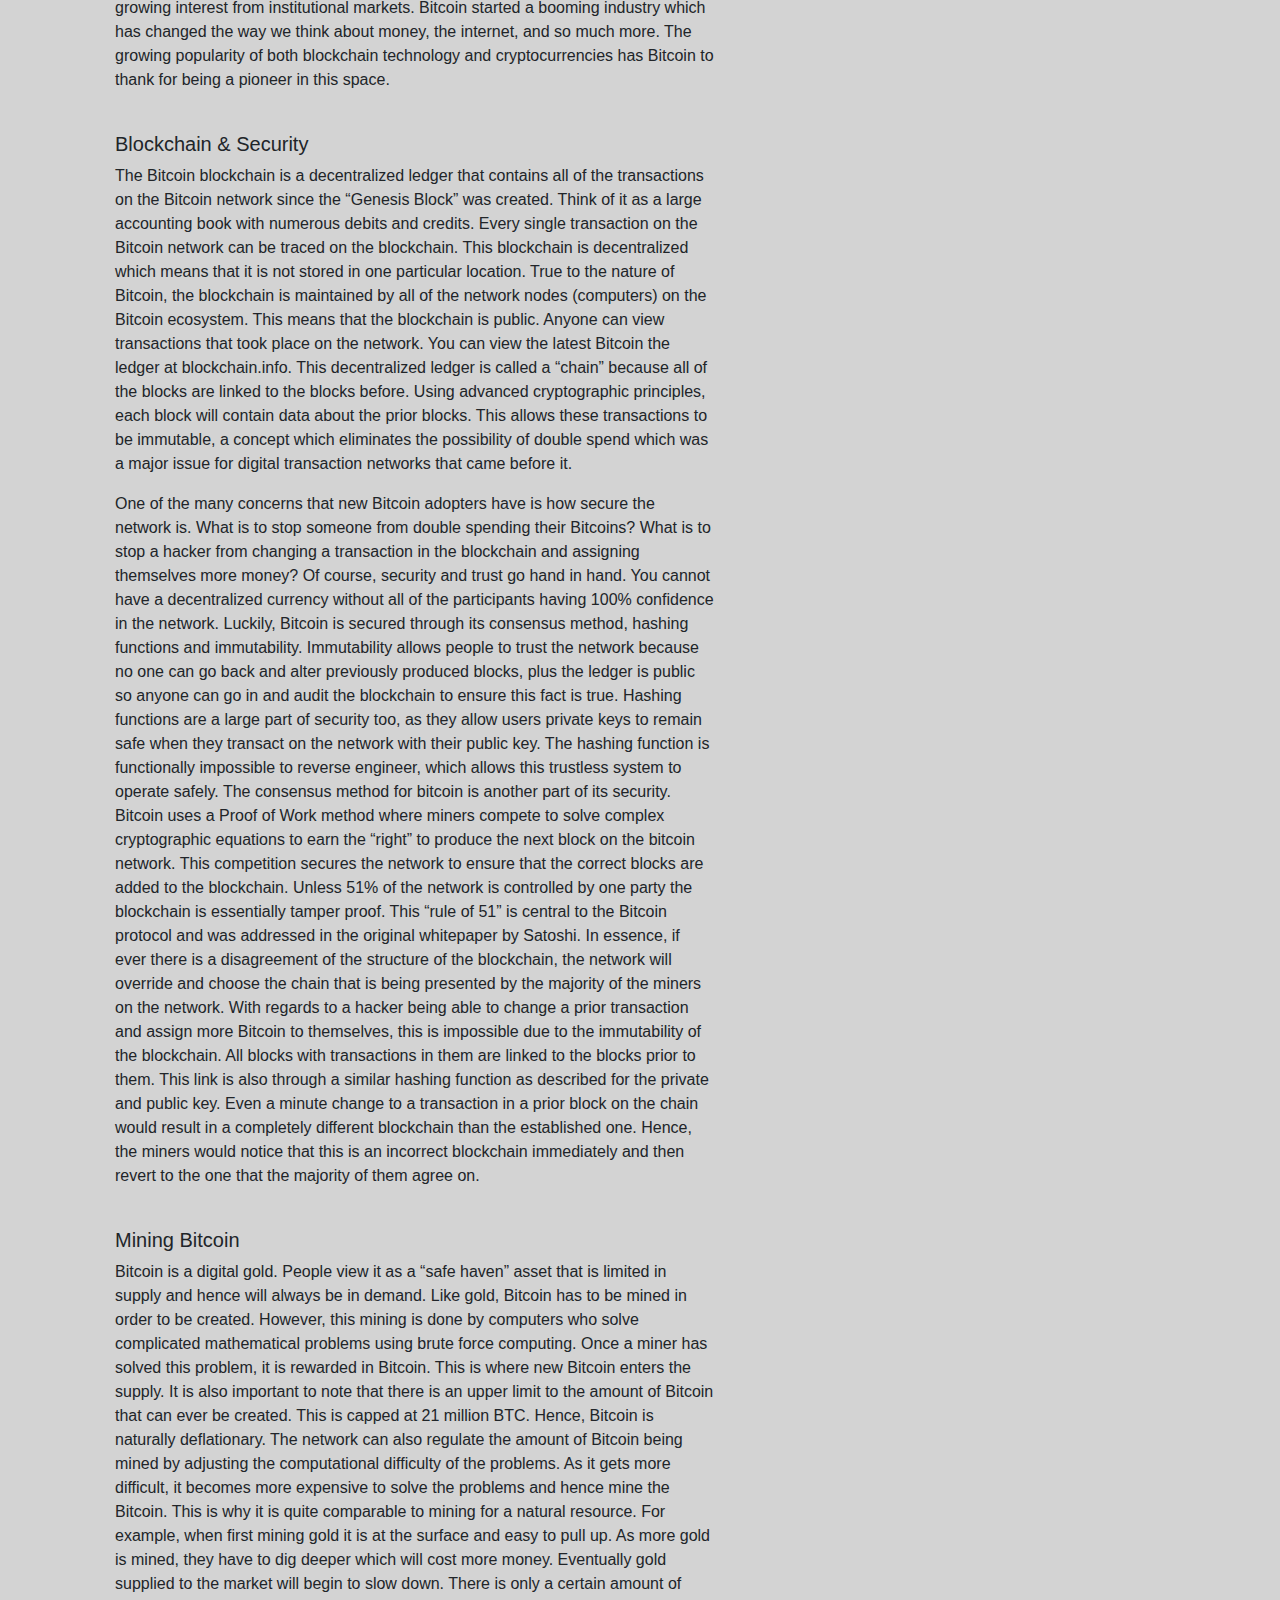
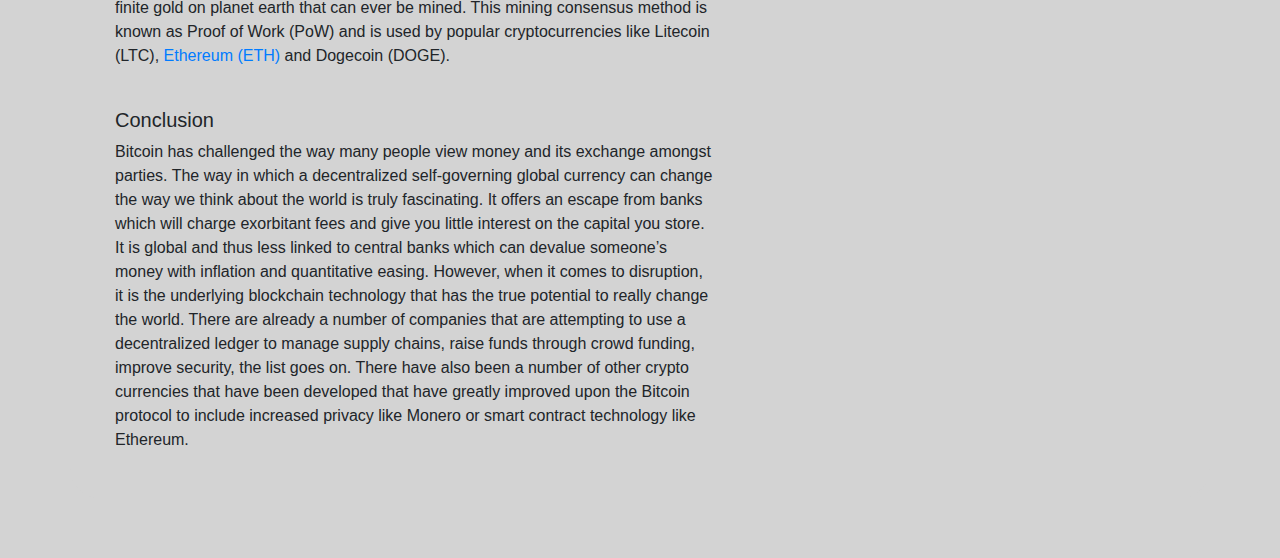
==== commit 0380fca4: "updated review" ====
--- a/bitcoinanalysis.html
+++ b/bitcoinanalysis.html
@@ -77,63 +77,82 @@
                     <hr>
                     <h5>Introduction</h5>
                     <p>
-                        Bitcoin is a digital currency known as a crypto currency. It is unlike any money that you may have used before. You can send it to anyone on the 
-                        network with relatively little fees and virtually no hindrance. It is controlled by yourself in a digital wallet on your PC. What made Bitcoin 
-                        truly unique was its decentralised nature. Bitcoin is not controlled or overseen by any one body. It is completely distributed across a network 
-                        of computers in a peer to peer fashion. Transactions can take place with anonymity between participants. There are no bank accounts linked to an 
-                        individual’s name. This was indeed one of the guiding principles of the creator, Satoshi Nakamoto. Bitcoin has already revolutionised the way that 
-                        people think about money and assets. What was once a nascent idea looked at as much of a hobby has transformed the global financial system. There 
-                        are many people who say that Bitcoin will do to finance what the internet did to the information system. It may, however, seem relatively complicated 
-                        to those who are new to the concept. We delve into the underlying principles of Bitcoin in the following post. 
+                        Bitcoin (BTC) is a digital currency known as a crypto currency. It is unlike any money that you may have used before. You can send it to 
+                        anyone on the network with relatively little fees and virtually no hindrance. It is controlled by yourself in a digital wallet on your PC. 
+                        What made Bitcoin truly unique was its decentralized nature. Bitcoin is not controlled or overseen by any one body. It is completely 
+                        distributed across a network of computers in a peer-to-peer fashion. Transactions can take place with anonymity between participants. There 
+                        are no bank accounts linked to an individual’s name. This was indeed one of the guiding principles of the creator, Satoshi Nakamoto. Bitcoin 
+                        has already revolutionized the way that people think about money and assets. What was once a nascent idea looked at as much of a hobby has 
+                        transformed the global financial system. There are many people who say that Bitcoin will do to finance what the internet did to the information 
+                        system. It may, however, seem relatively complicated to those who are new to the concept. We delve into the underlying principles of Bitcoin 
+                        in the following post. 
                     </p>
                     <br/>
                     <h5>Background</h5>
                     <p>
-                       
+                        Bitcoin first entered the public eye when Satoshi Nakamoto posted his whitepaper, titled “Bitcoin: A Peer-to-Peer Electronic Cash System,” 
+                        to a cryptography mailing list on October 31st, 2008. Satoshi explained in the whitepaper the methods of using a peer-to-peer network to allow 
+                        trustless electronic transactions via cryptographic hashing functions to secure the network. “Trustless” refers to the fact that there is no 
+                        centralized entity like a bank or financial organization that acts as a middleman to facilitate the transaction, this is all handled by the network. 
+                        On January 3rd, 2009, the Bitcoin network came into existence when Satoshi mined the first block of the network, named the “Genesis Block.” Satoshi 
+                        Nakamoto is the pseudonym for the person or people who designed the original Bitcoin protocol as the identity of Satoshi Nakamoto remains shrouded in 
+                        mystery even to this day. While Satoshi is no longer involved with the development of the Bitcoin network, his legacy lives on through the naming of 
+                        the lowest denomination of BTC. A “Satoshi” is the smallest unit of account for Bitcoin and is equal to 0.00000001 BTC. The Bitcoin Network is alive 
+                        and well today and has seen massive adoption in the retail markets as well as a growing interest from institutional markets. Bitcoin started a booming 
+                        industry which has changed the way we think about money, the internet, and so much more. The growing popularity of both blockchain technology and 
+                        cryptocurrencies has Bitcoin to thank for being a pioneer in this space. 
                     </p>
                     <br/>
                     <h5>Blockchain & Security</h5>
                     <p>
-                        The Bitcoin blockchain is a decentralised ledger that contains all of the transactions on the Bitcoin network since the beginning of the network. Think of it 
-                        as a large accounting book with numerous debits and credits. Every single transaction on the Bitcoin network can be traced on the blockchain. This blockchain is 
-                        decentralised which means that it is not stored in one particular location. True to the nature of Bitcoin, the blockchain is maintained by all of the network nodes 
-                        (computers) on the Bitcoin ecosystem. This means that the blockchain is public. Anyone can view transactions that took place on the network. You can view the latest 
-                        bitcoin the ledger at blockchain.info. This decentralised ledger is called a “chain” because all of the blocks are linked to the blocks before. Using advanced 
-                        cryptographic principles, each block will contain data about the prior blocks. This allows these transactions to be immutable, a concept which eliminates the 
-                        possibility of double spend. 
+                        The Bitcoin blockchain is a decentralized ledger that contains all of the transactions on the Bitcoin network since the “Genesis Block” was created. 
+                        Think of it as a large accounting book with numerous debits and credits. Every single transaction on the Bitcoin network can be traced on the blockchain. 
+                        This blockchain is decentralized which means that it is not stored in one particular location. True to the nature of Bitcoin, the blockchain is maintained 
+                        by all of the network nodes (computers) on the Bitcoin ecosystem. This means that the blockchain is public. Anyone can view transactions that took place 
+                        on the network. You can view the latest Bitcoin the ledger at blockchain.info. This decentralized ledger is called a “chain” because all of the blocks are 
+                        linked to the blocks before. Using advanced cryptographic principles, each block will contain data about the prior blocks. This allows these transactions 
+                        to be immutable, a concept which eliminates the possibility of double spend which was a major issue for digital transaction networks that came before it.
                     </p>
                     <p>
-                        One of the many concerns that Bitcoin new adopters have is how secure the blockchain really is. What is to stop someone from double spending their Bitcoins? What 
-                        is to stop a hacker from changing a transaction in the blockchain and assigning themselves more money? Of course, security and trust go hand in hand. You cannot 
-                        have a decentralized currency without all of the participants having 100% confidence in the network. Theoretically, unless 51% of the network is controlled by one 
-                        party the blockchain is completely tamper proof. This “rule of 51” is central to the Bitcoin protocol and was addresses in the original whitepaper by Satoshi. In 
-                        essence, if ever there is a disagreement of the structure of the blockchain, the network will override and choose the chain that is being presented by the majority 
-                        of the miners on the network. With regards to a hacker being able to change a prior transaction and assign more Bitcoin to themselves, this is impossible due to the 
-                        immutability of the blockchain. All blocks with transactions in them are linked to the blocks prior to them. This link is also through a similar hashing function as 
-                        described for the private and public key. Even a minute change to a transaction in a prior block on the chain would result in a completely different blockchain than 
-                        the established one. Hence, the miners would notice that this is an incorrect blockchain immediately and then revert to the one that the majority of them agree on.
+                        One of the many concerns that new Bitcoin adopters have is how secure the network is. What is to stop someone from double spending their Bitcoins? What is 
+                        to stop a hacker from changing a transaction in the blockchain and assigning themselves more money? Of course, security and trust go hand in hand. You cannot 
+                        have a decentralized currency without all of the participants having 100% confidence in the network. Luckily, Bitcoin is secured through its consensus method, 
+                        hashing functions and immutability. Immutability allows people to trust the network because no one can go back and alter previously produced blocks, plus the 
+                        ledger is public so anyone can go in and audit the blockchain to ensure this fact is true. Hashing functions are a large part of security too, as they allow 
+                        users private keys to remain safe when they transact on the network with their public key. The hashing function is functionally impossible to reverse engineer, 
+                        which allows this trustless system to operate safely. The consensus method for bitcoin is another part of its security. Bitcoin uses a Proof of Work method 
+                        where miners compete to solve complex cryptographic equations to earn the “right” to produce the next block on the bitcoin network. This competition secures 
+                        the network to ensure that the correct blocks are added to the blockchain. Unless 51% of the network is controlled by one party the blockchain is essentially 
+                        tamper proof. This “rule of 51” is central to the Bitcoin protocol and was addressed in the original whitepaper by Satoshi. In essence, if ever there is a 
+                        disagreement of the structure of the blockchain, the network will override and choose the chain that is being presented by the majority of the miners on the 
+                        network. With regards to a hacker being able to change a prior transaction and assign more Bitcoin to themselves, this is impossible due to the immutability 
+                        of the blockchain. All blocks with transactions in them are linked to the blocks prior to them. This link is also through a similar hashing function as described 
+                        for the private and public key. Even a minute change to a transaction in a prior block on the chain would result in a completely different blockchain than the 
+                        established one. Hence, the miners would notice that this is an incorrect blockchain immediately and then revert to the one that the majority of them agree on.
                     </p>
                     <br/>
                     <h5>Mining Bitcoin</h5>
                     <p>
-                        Bitcoin is a digital gold. People view it as a safe haven asset that is limited in supply and hence will always be in demand. Like gold, Bitcoin has to be mined in 
-                        order to be created. However, this mining is done by computers who solve complicated mathematical problems using brute force computing. Once a miner has solved this 
-                        problem, it is rewarded in Bitcoin. This is where new Bitcoin enters the supply. It is also important to note that there is an upper limit to the amount of Bitcoin 
-                        that can ever be created. This is capped at 21m BTC. Hence, Bitcoin is naturally deflationary. The network can also regulate the amount of Bitcoin being mined by 
-                        adjusting the computational difficulty of the problems. As it gets more difficult, it becomes more expensive to solve the problems and hence mine the Bitcoin. This 
-                        is why it is quite comparable to mining for a natural resource. For example, when first mining gold it is at the surface and easy to pull up. As more gold is mined, 
-                        they have to dig deeper which will cost more money. Eventually gold supplied to the market will begin to slow down. There is only a certain amount of finite gold on 
-                        planet earth that can ever be mined. This mining consensus method is known as Proof of Work (PoW) and is used by popular cryptocurrencies like Litecoin, Ethereum and Dogecoin. 
+                        Bitcoin is a digital gold. People view it as a “safe haven” asset that is limited in supply and hence will always be in demand. Like gold, Bitcoin has to be mined 
+                        in order to be created. However, this mining is done by computers who solve complicated mathematical problems using brute force computing. Once a miner has solved 
+                        this problem, it is rewarded in Bitcoin. This is where new Bitcoin enters the supply. It is also important to note that there is an upper limit to the amount of 
+                        Bitcoin that can ever be created. This is capped at 21 million BTC. Hence, Bitcoin is naturally deflationary. The network can also regulate the amount of Bitcoin 
+                        being mined by adjusting the computational difficulty of the problems. As it gets more difficult, it becomes more expensive to solve the problems and hence mine 
+                        the Bitcoin. This is why it is quite comparable to mining for a natural resource. For example, when first mining gold it is at the surface and easy to pull up. 
+                        As more gold is mined, they have to dig deeper which will cost more money. Eventually gold supplied to the market will begin to slow down. There is only a certain 
+                        amount of finite gold on planet earth that can ever be mined. This mining consensus method is known as Proof of Work (PoW) and is used by popular cryptocurrencies 
+                        like Litecoin (LTC), <a href="ethereumanalysis.html">Ethereum (ETH)</a> and Dogecoin (DOGE).
                     </p>
                     <br/>
                     <h5>Conclusion</h5>
                     <p>
-                        The way in which a decentralised self-governing global currency can change the way we think about the world is truly fascinating. There will be no banks 
-                        which will charge exorbitant fees. There will be no central government banks which can devalue someone’s money with inflation and quantitative easing. 
-                        However, when it comes to disruption, it is the underlying block chain technology that has the true potential to really change the world. There are already 
-                        a number of companies that are attempting to use a decentralised ledger to manage supply chains, raise funds through crowd funding, improve security, the 
-                        list goes on. There have also been a number of other crypto currencies that have been developed that have greatly improved upon the Bitcoin protocol and 
-                        include could be focused on privacy like Monero or smart contract technology like Ethereum.
+                        Bitcoin has challenged the way many people view money and its exchange amongst parties. The way in which a decentralized self-governing global currency can change 
+                        the way we think about the world is truly fascinating. It offers an escape from banks which will charge exorbitant fees and give you little interest on the capital 
+                        you store. It is global and thus less linked to central banks which can devalue someone’s money with inflation and quantitative easing. However, when it comes to 
+                        disruption, it is the underlying blockchain technology that has the true potential to really change the world. There are already a number of companies that are 
+                        attempting to use a decentralized ledger to manage supply chains, raise funds through crowd funding, improve security, the list goes on. There have also been a number 
+                        of other crypto currencies that have been developed that have greatly improved upon the Bitcoin protocol to include increased privacy like Monero or smart contract 
+                        technology like Ethereum.
                     </p>
                 </div>
                 <div class="links col-lg-4">
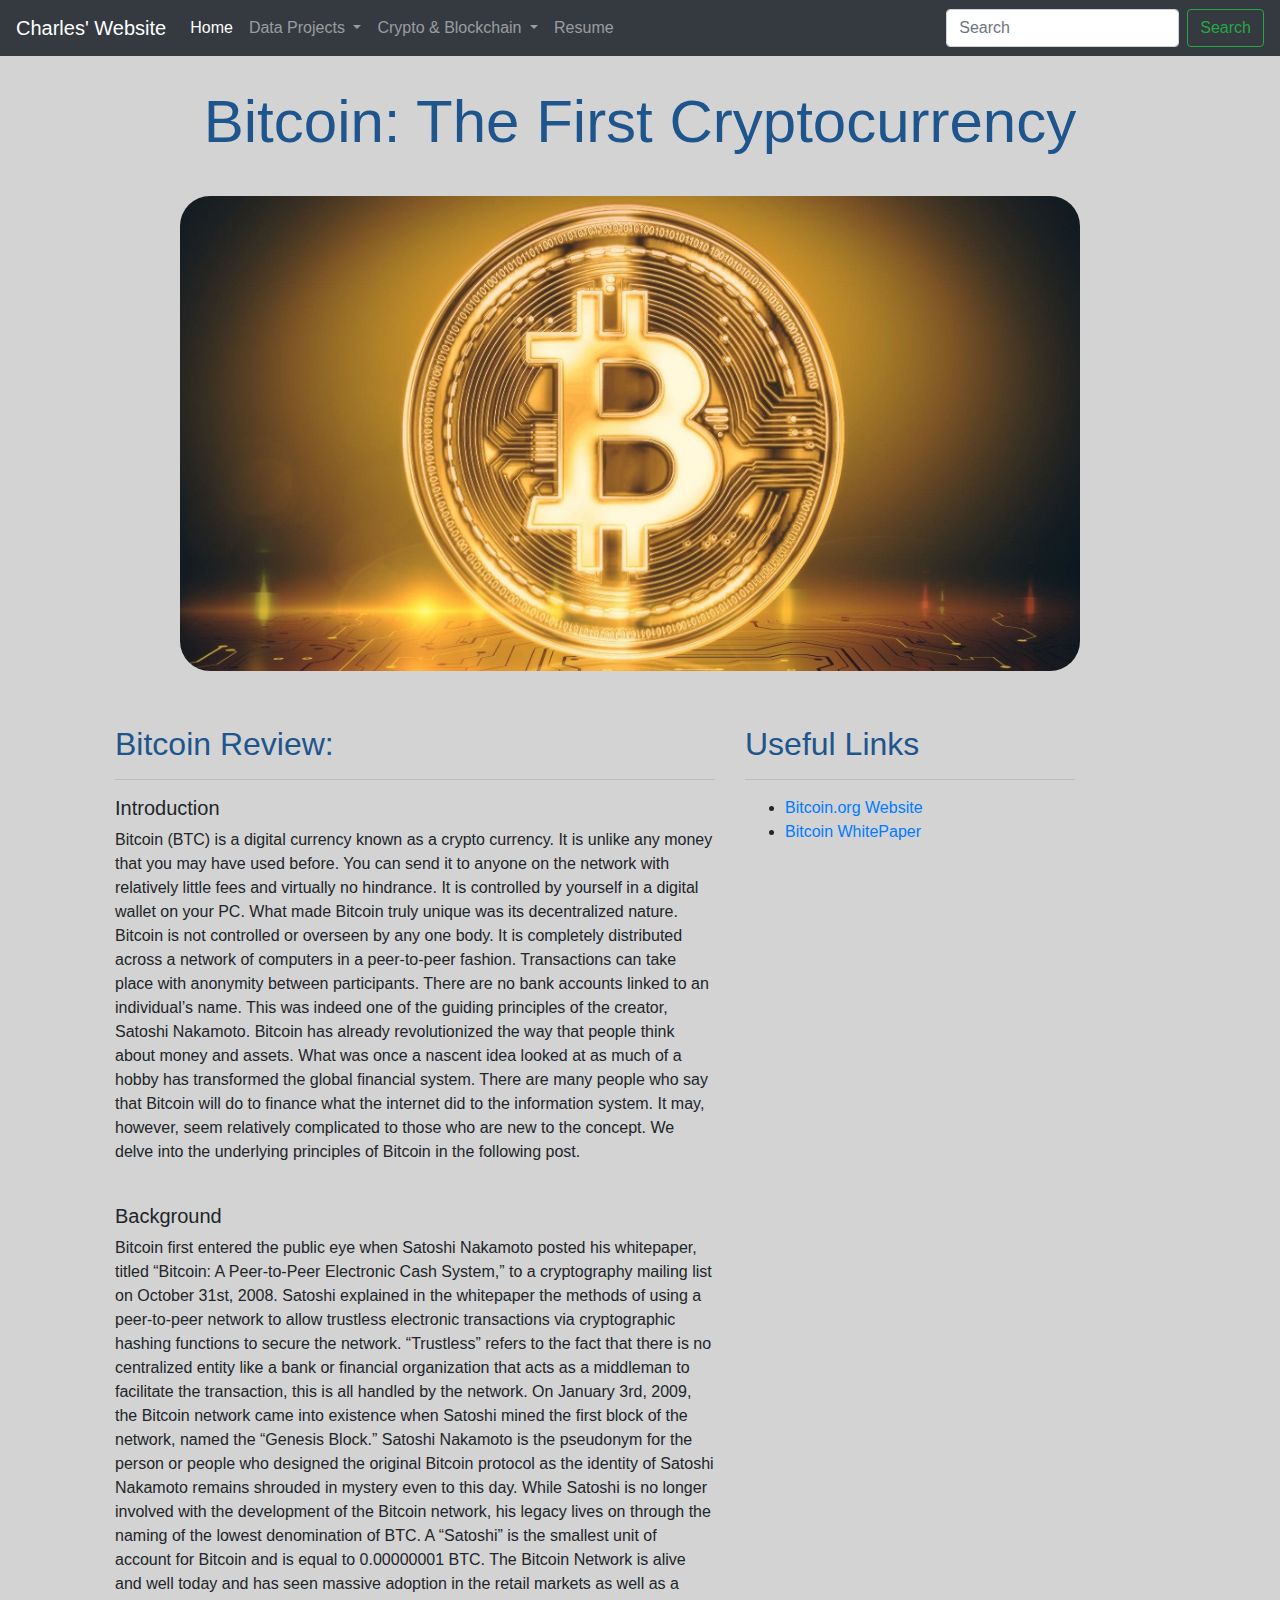
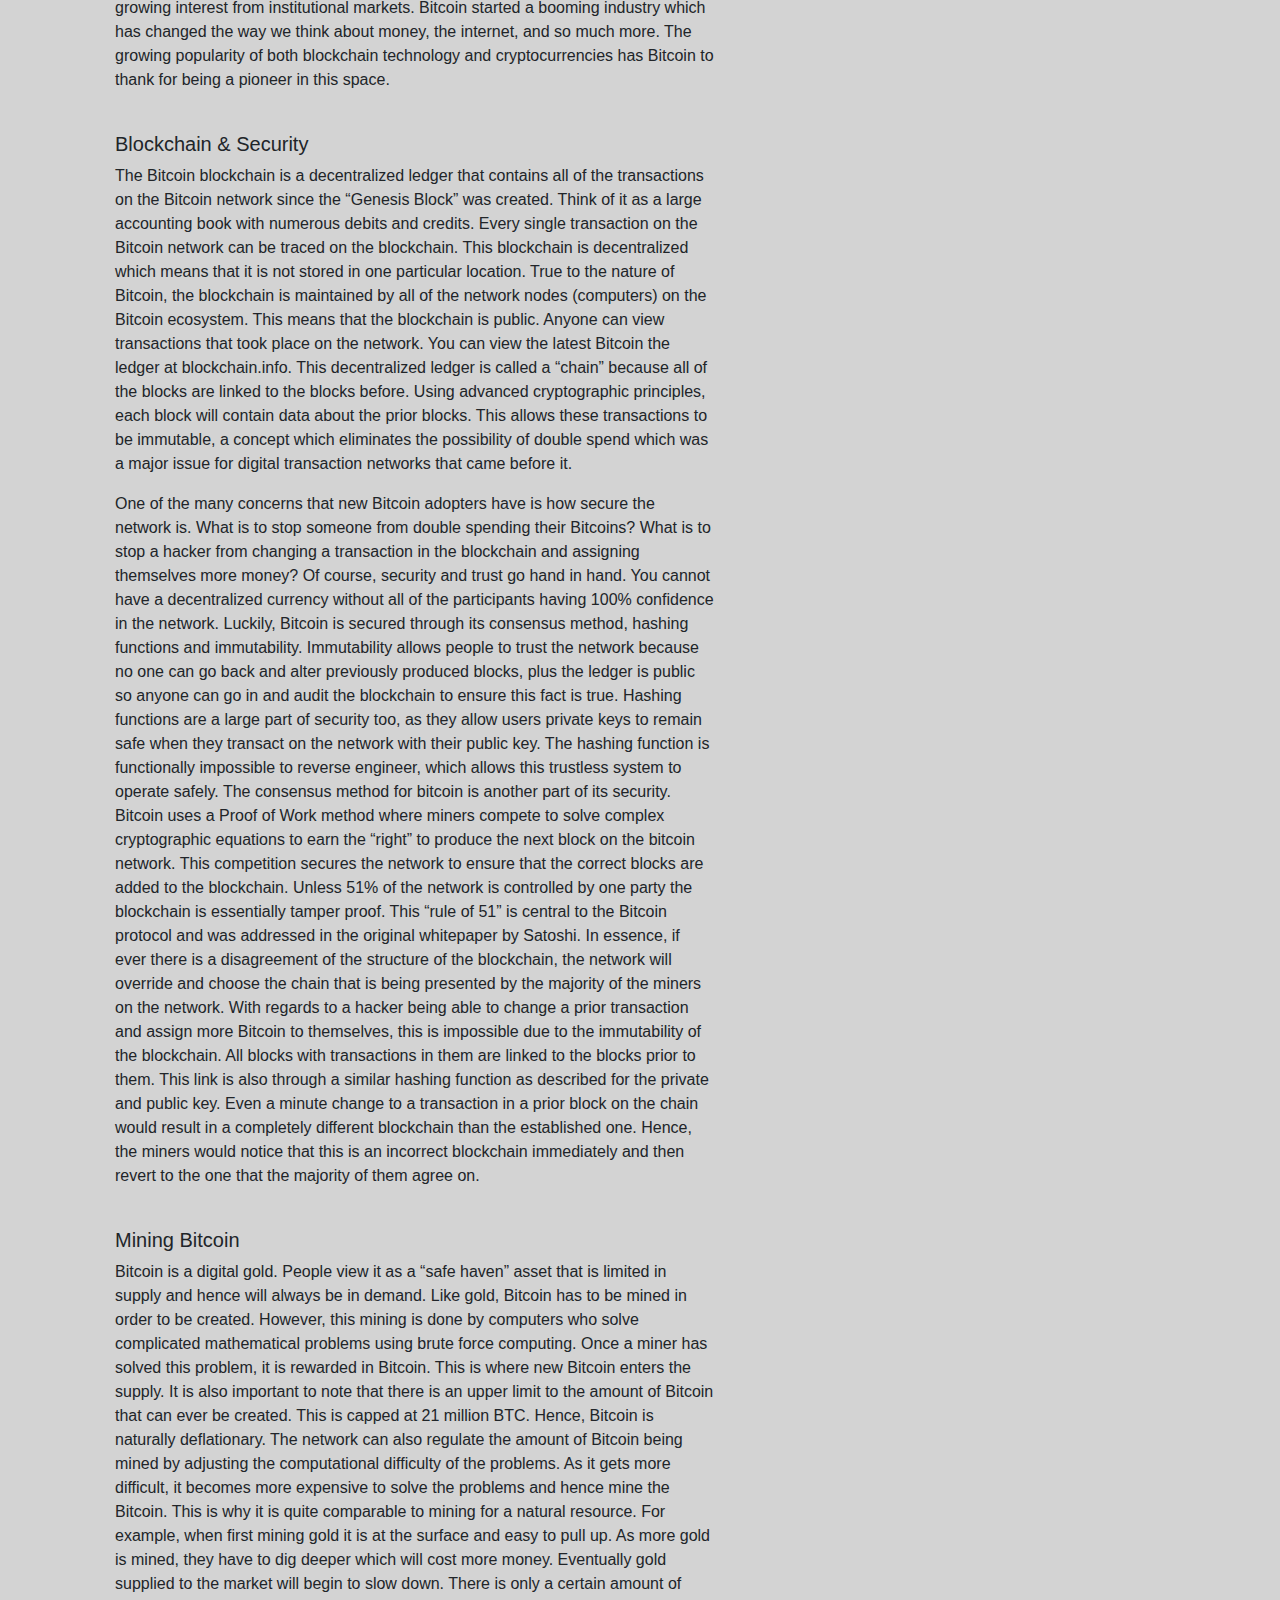
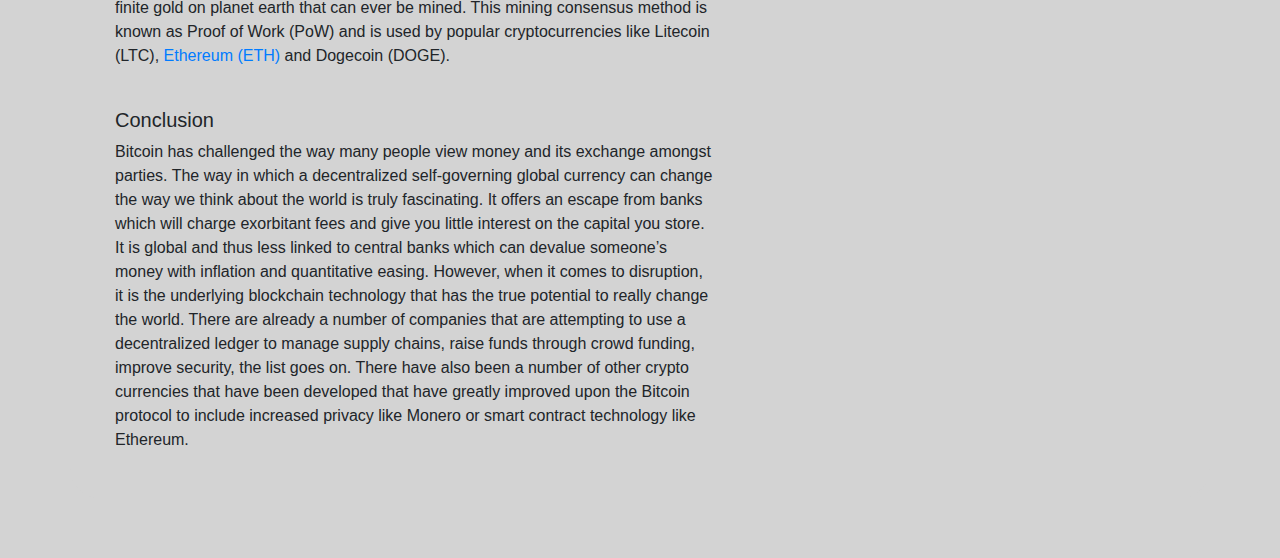
==== commit aeea1950: "updating navbar structure for crypto projects" ====
--- a/bitcoinanalysis.html
+++ b/bitcoinanalysis.html
@@ -23,20 +23,10 @@
                     </li>
                     <li class="nav-item dropdown">
                         <a class="nav-link dropdown-toggle" href="#" id="navbarDropdown" role="button" data-toggle="dropdown" aria-haspopup="true" aria-expanded="false">
-                            Projects
+                            Data Projects
                         </a>
                             <div class="dropdown-menu" aria-labelledby="navbarDropdown">
-                                <a class="dropdown-item" href="#">Cryptocurrency Projects</a>
                                 <div class="dropdown-item">-----------------------------------</div>
-                                <a class="dropdown-item" href="bitcoinanalysis.html">Bitcoin (BTC) Review</a>
-                                <a class="dropdown-item" href="ethereumanalysis.html">Ethereum (ETH) Review</a>
-                                <a class="dropdown-item" href="polygonanalysis.html">Polygon (MATIC) Analysis</a>
-                                <!-- <a class="dropdown-item" href="chainlinkanalysis.html">Chainlink (LINK) Review</a> -->
-                                <a class="dropdown-item" href="vetanalysis.html">VeChain (VET) Review</a>
-                                <a class="dropdown-item" href="ethereummining.html">Ethereum Mining How-To</a>
-                                <a class="dropdown-item" href="heliumpresentation.html">Helium Network Mining Presentation</a>
-                                <div class="dropdown-item">-----------------------------------</div>
-                                <div class="dropdown-divider"></div>
                                 <a class="dropdown-item" href="#">Data Analytics Projects</a>
                                 <div class="dropdown-item">-----------------------------------</div>
                                 <a class="dropdown-item" href="https://charlespbiggar.github.io/Weather_Web_Visualization_Dashboard/index.html">Weather Dashboard</a>
@@ -44,6 +34,27 @@
                                 <div class="dropdown-item">-----------------------------------</div>
                                 <div class="dropdown-divider"></div>
                                 <a class="dropdown-item" href="#">More coming soon!</a>
+                            </div>
+                    </li>
+                    <li class="nav-item dropdown">
+                        <a class="nav-link dropdown-toggle" href="#" id="navbarDropdown" role="button" data-toggle="dropdown" aria-haspopup="true" aria-expanded="false">
+                                Crypto & Blockchain
+                        </a>
+                            <div class="dropdown-menu" aria-labelledby="navbarDropdown">
+                                <div class="dropdown-item">-----------------------------------</div>
+                                <a class="dropdown-item" href="#">Cryptocurrency Projects</a>
+                                <div class="dropdown-item">-----------------------------------</div>
+                                <a class="dropdown-item" href="bitcoinanalysis.html">Bitcoin (BTC) Review</a> 
+                                <a class="dropdown-item" href="ethereumanalysis.html">Ethereum (ETH) Review</a>
+                                <a class="dropdown-item" href="polygonanalysis.html">Polygon (MATIC) Analysis</a>
+                                <!-- <a class="dropdown-item" href="chainlinkanalysis.html">Chainlink (LINK) Review</a> -->
+                                <a class="dropdown-item" href="vetanalysis.html">VeChain (VET) Review</a>
+                                <div class="dropdown-item">-----------------------------------</div>
+                                <div class="dropdown-item">Cryptocurrency Mining</div>
+                                <div class="dropdown-item">-----------------------------------</div>
+                                <a class="dropdown-item" href="ethereummining.html">Ethereum Mining How-To</a>
+                                <a class="dropdown-item" href="heliumpresentation.html">Helium Network Mining Presentation</a>
+                                <div class="dropdown-divider"></div>
                             </div>
                     </li>
                     <li class="nav-item">
